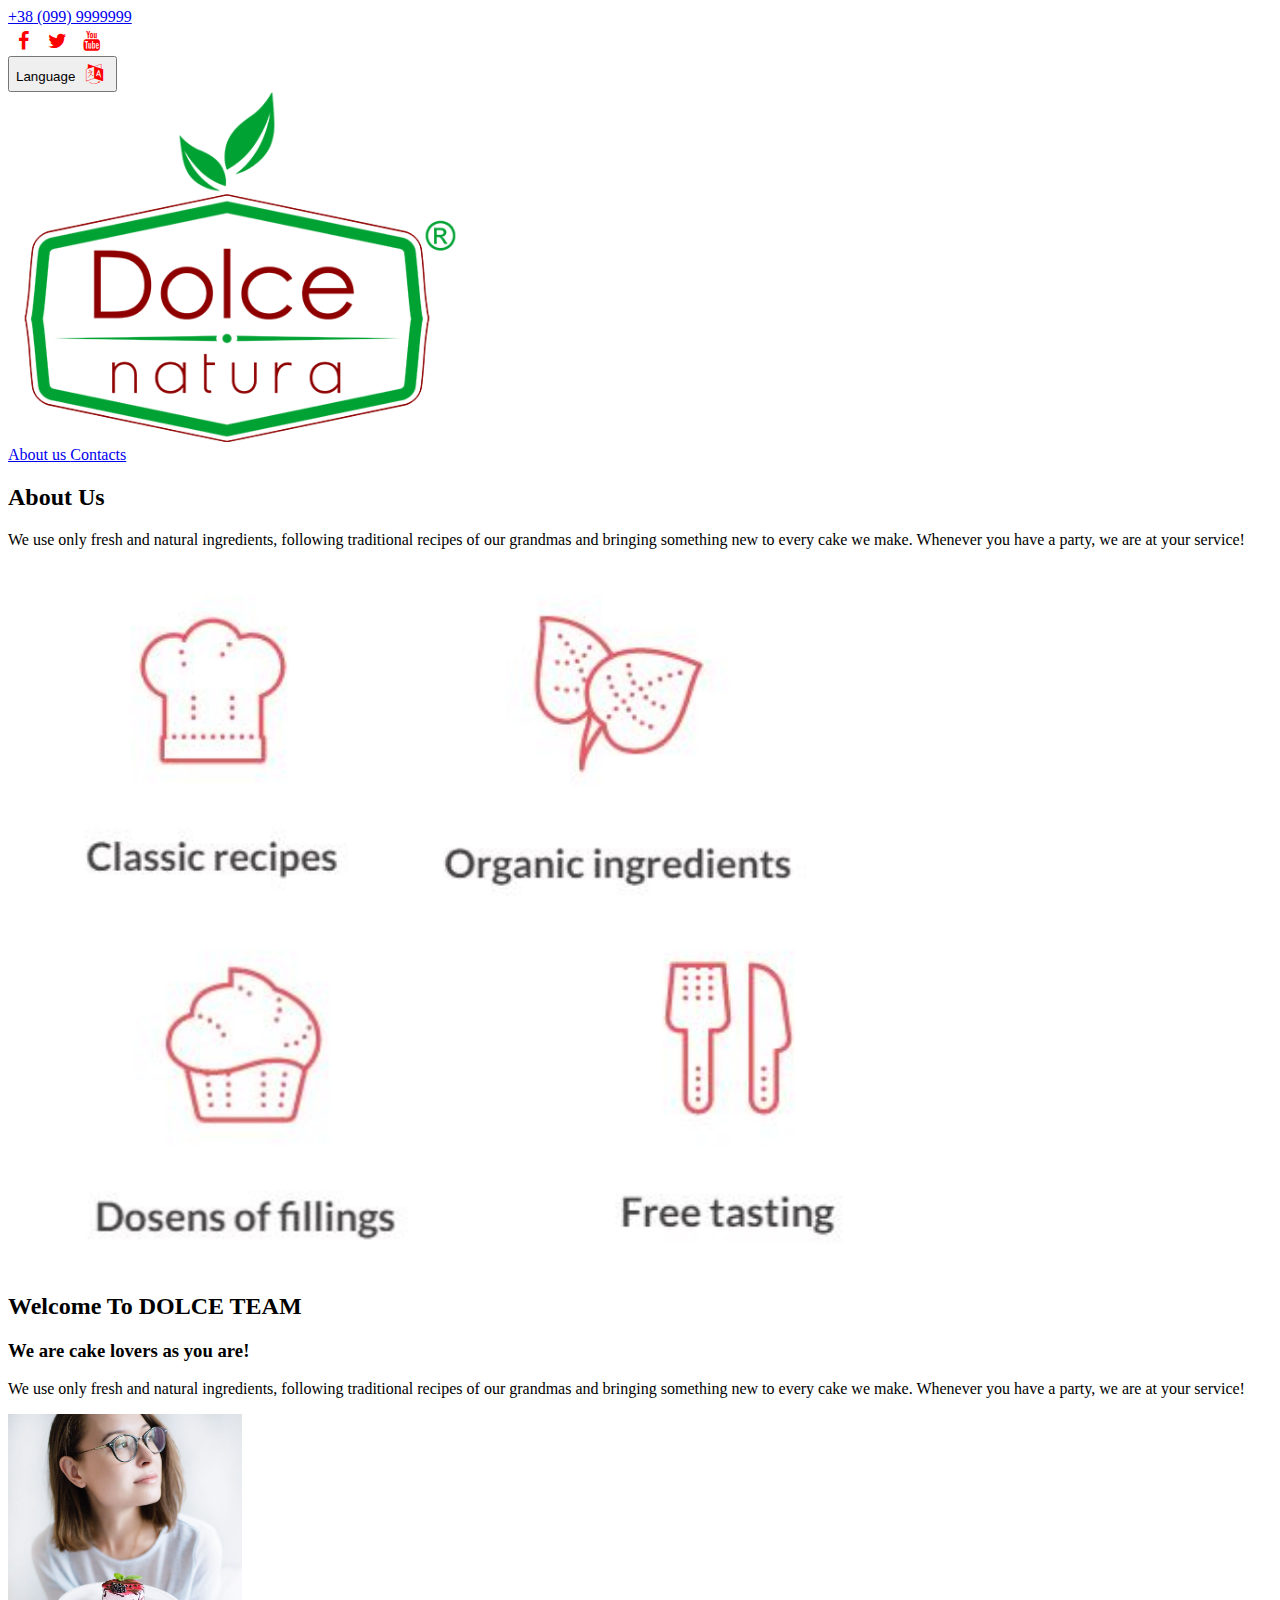
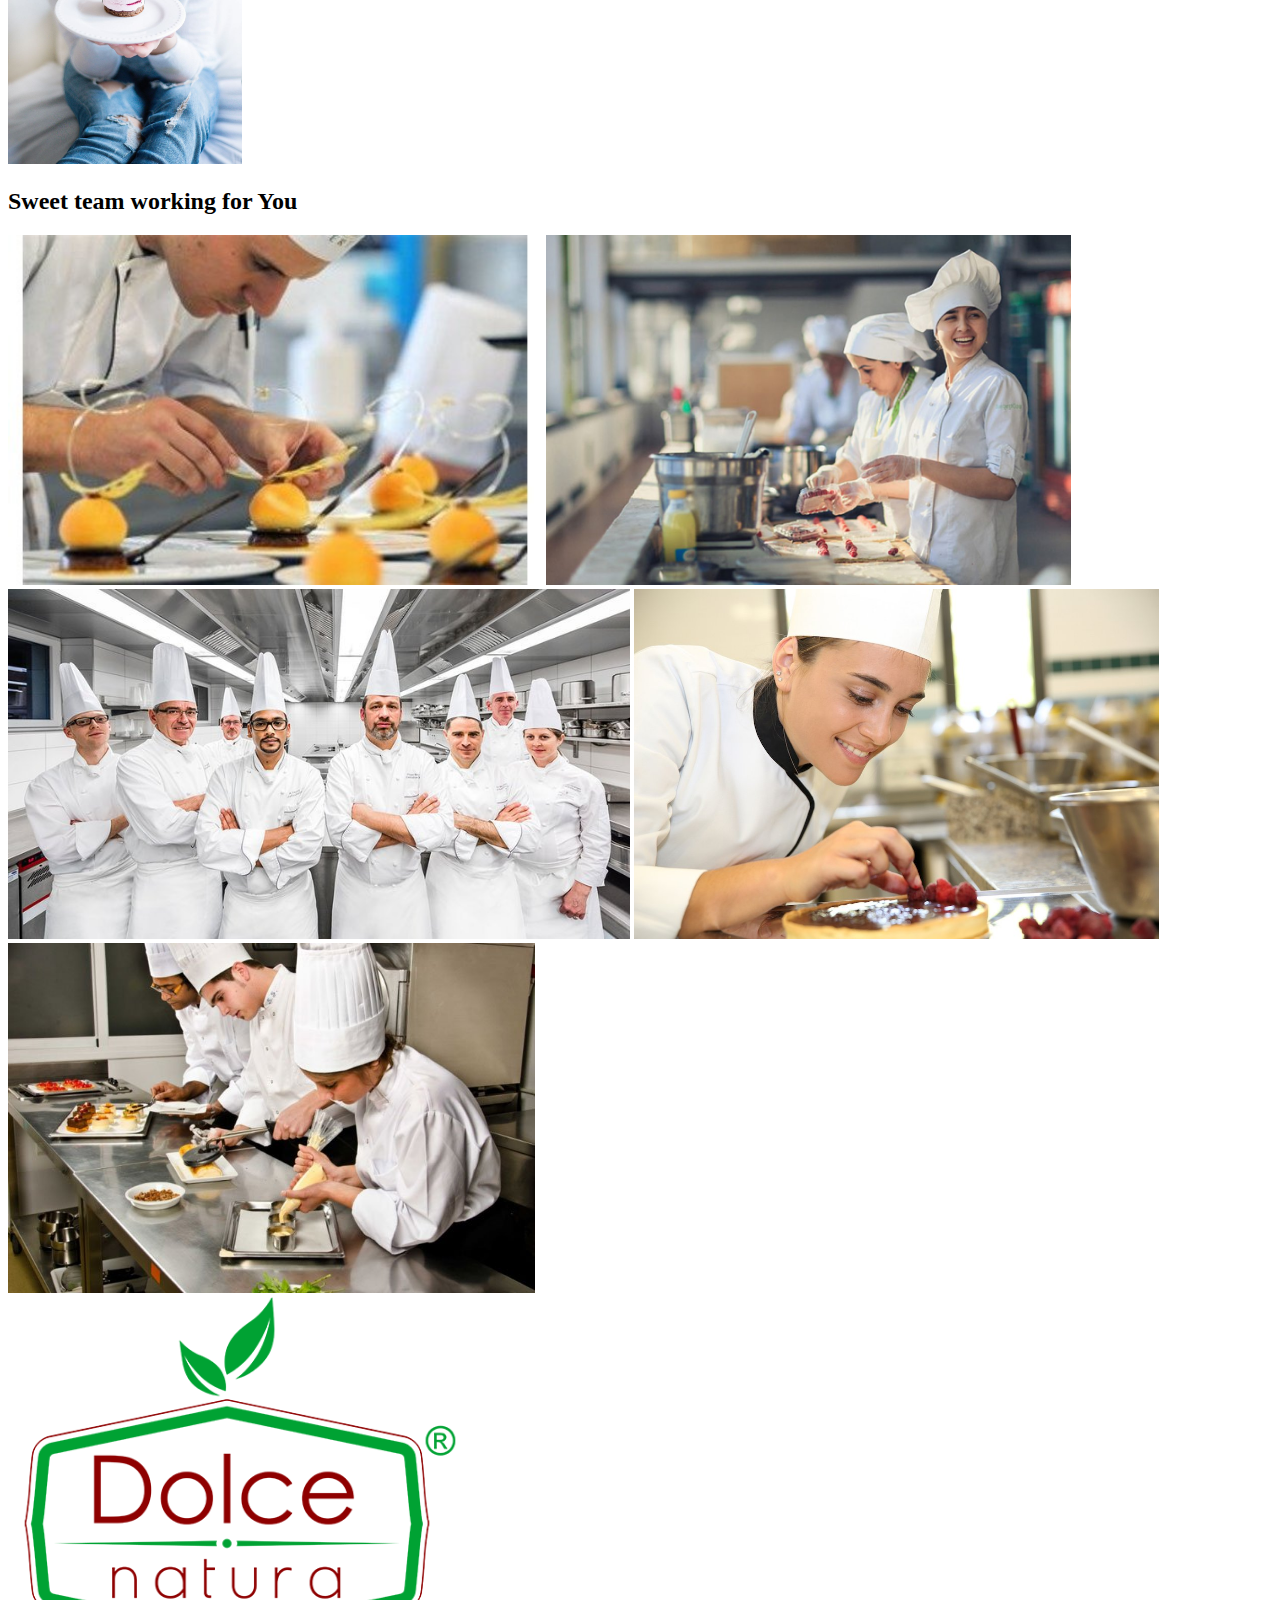
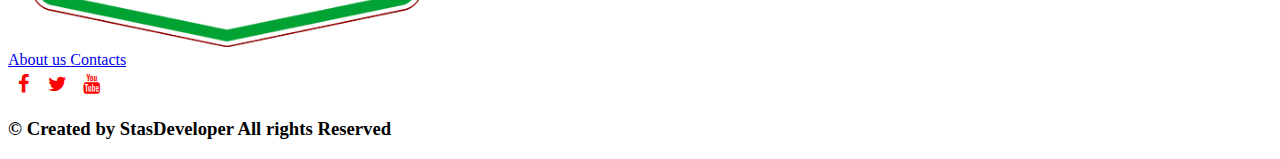
==== about_us.html @ a5d6fcdb "Adding images" ====
<!DOCTYPE html>
<html lang="en">
    <head>
        <meta charset="UTF-8">
        <meta name="viewport" content="width=device-width, initial-scale=1.0">
        <link rel="stylesheet" href="https://cdnjs.cloudflare.com/ajax/libs/font-awesome/4.7.0/css/font-awesome.min.css">
       
        <link rel="stylesheet" href="css/index.css">
        <title>Dolce Cakes</title>
    </head>
    <body>
        <header>
            <nav>
                <div class="adress">
                    <a class="adress-tel" href="tel:12345678900">+38 (099) 9999999</a>
                </div>
                <div class="social">
                    <a href="#" class="fa fa-facebook"></a>
                    <a href="#" class="fa fa-twitter"></a>
                    <a href="#" class="fa fa-youtube"></a>
                </div>
                <div class="language__item">
                    <button>Language <i class="fa fa-language"></i></button>
                </div>
                <div class="logo">
                    <a href="index.html"><img src="img/dolce_natura.png" alt="logo"/></a>
                </div>
                <div class="menu-items">
                    <a href="about_us.html">About us </a>
                    <a href="contacts.html ">Contacts </a>
                </div>
            </nav>
        </header>    
        <section class="about_us">
            <h2 id="about-us">About Us</h2>
           
            <p>We use only fresh and natural ingredients, following traditional recipes of our grandmas and bringing something new to every cake we make. Whenever you have a party, we are at your service!</p>
            <img src="img/details/classic_recipes.JPG" alt="classic">
            <img src="img/details/organic.jpg" alt="organic">
            <img src="img/details/dosens.jpg" alt="dosens">
            <img src="img/details/free_tasting.jpg" alt="testing">
        </section>
         <section class="team">
            <h2>Welcome To DOLCE TEAM</h2>
             <h3>We are cake lovers as you are!</h3>
            <p>We use only fresh and natural ingredients, following traditional recipes of our grandmas and bringing something new to every cake we make. Whenever you have a party, we are at your service!</p>
            <img src="img/team/welcom_to_team.jpg" alt="team">
            <h2>Sweet team working for You</h2>
            <img src="img/team/team_some_cooking.jpg" alt="team">
            <img src="img/team/team_girls.jpg" alt alt="team">
            <img src="img/team/team_mens.jpg" alt="team">
            <img src="img/team/team_smile.jpg" alt="team">
            <img src="img/team/team_working.jpg" alt="team">
        </section>
<footer>
<nav class="down_nav">
                <div class="logo">
                    <a href="index.html"><img src="img/dolce_natura.png" alt="logo">
                </div>
            
                <div class="menu-items">
                    <a href="about_us.html">About us </a>
                    <a href="contacts.html ">Contacts </a>
                </div>
                <div class="social">
                <a href="#" class="fa fa-facebook"></a>
                <a href="#" class="fa fa-twitter"></a>
                <a href="#" class="fa fa-youtube"></a>
                </div>
                <div class="coppy_right">
                <h3>© Created by StasDeveloper  All rights Reserved</h3>
                <div>
            </nav>
</footer>
</body>
</html>
---- css/index.css ----
.fa {
  padding: 5px;
  font-size: 20px;
  width: 20px;
  text-align: center;
  text-decoration: none;
  border-radius: 50%;
   color: red;
}
img{
     width: 200; /* Ширина области */
    height: 350px; /* Высота области */
}
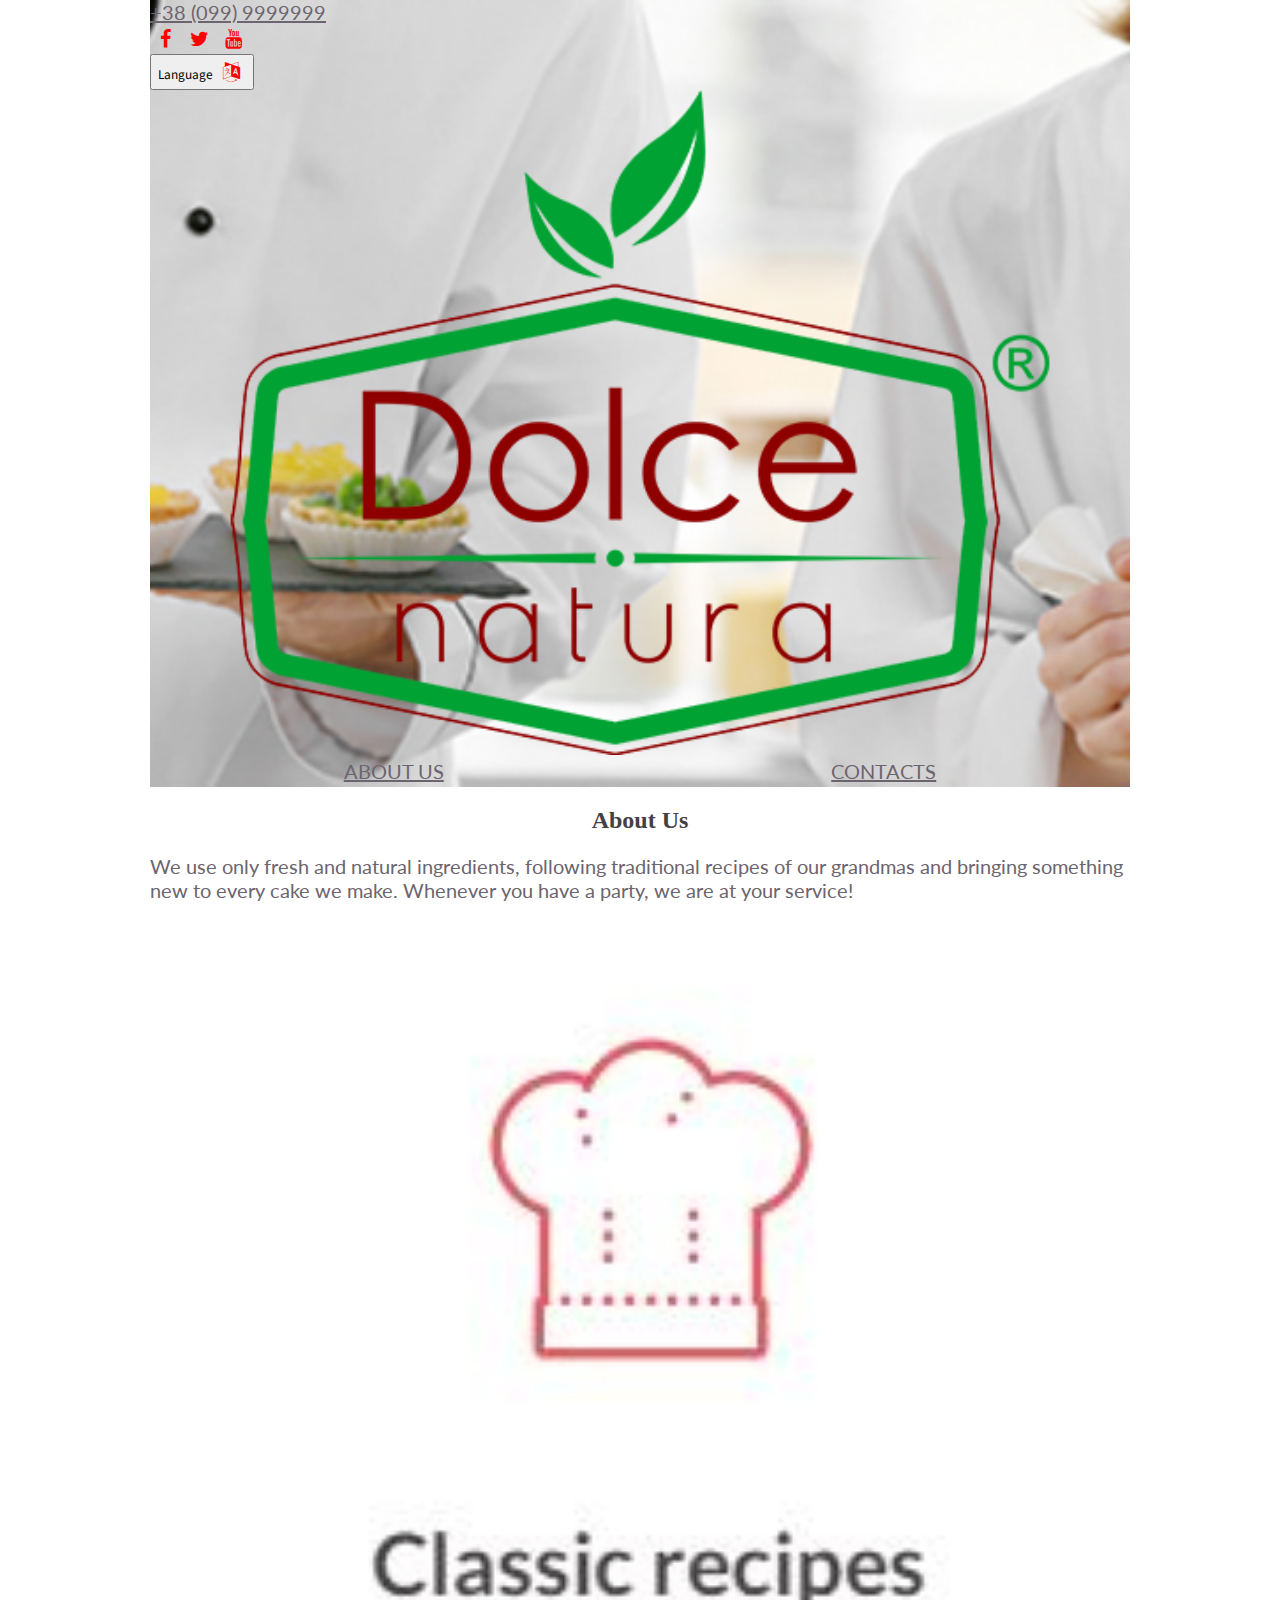
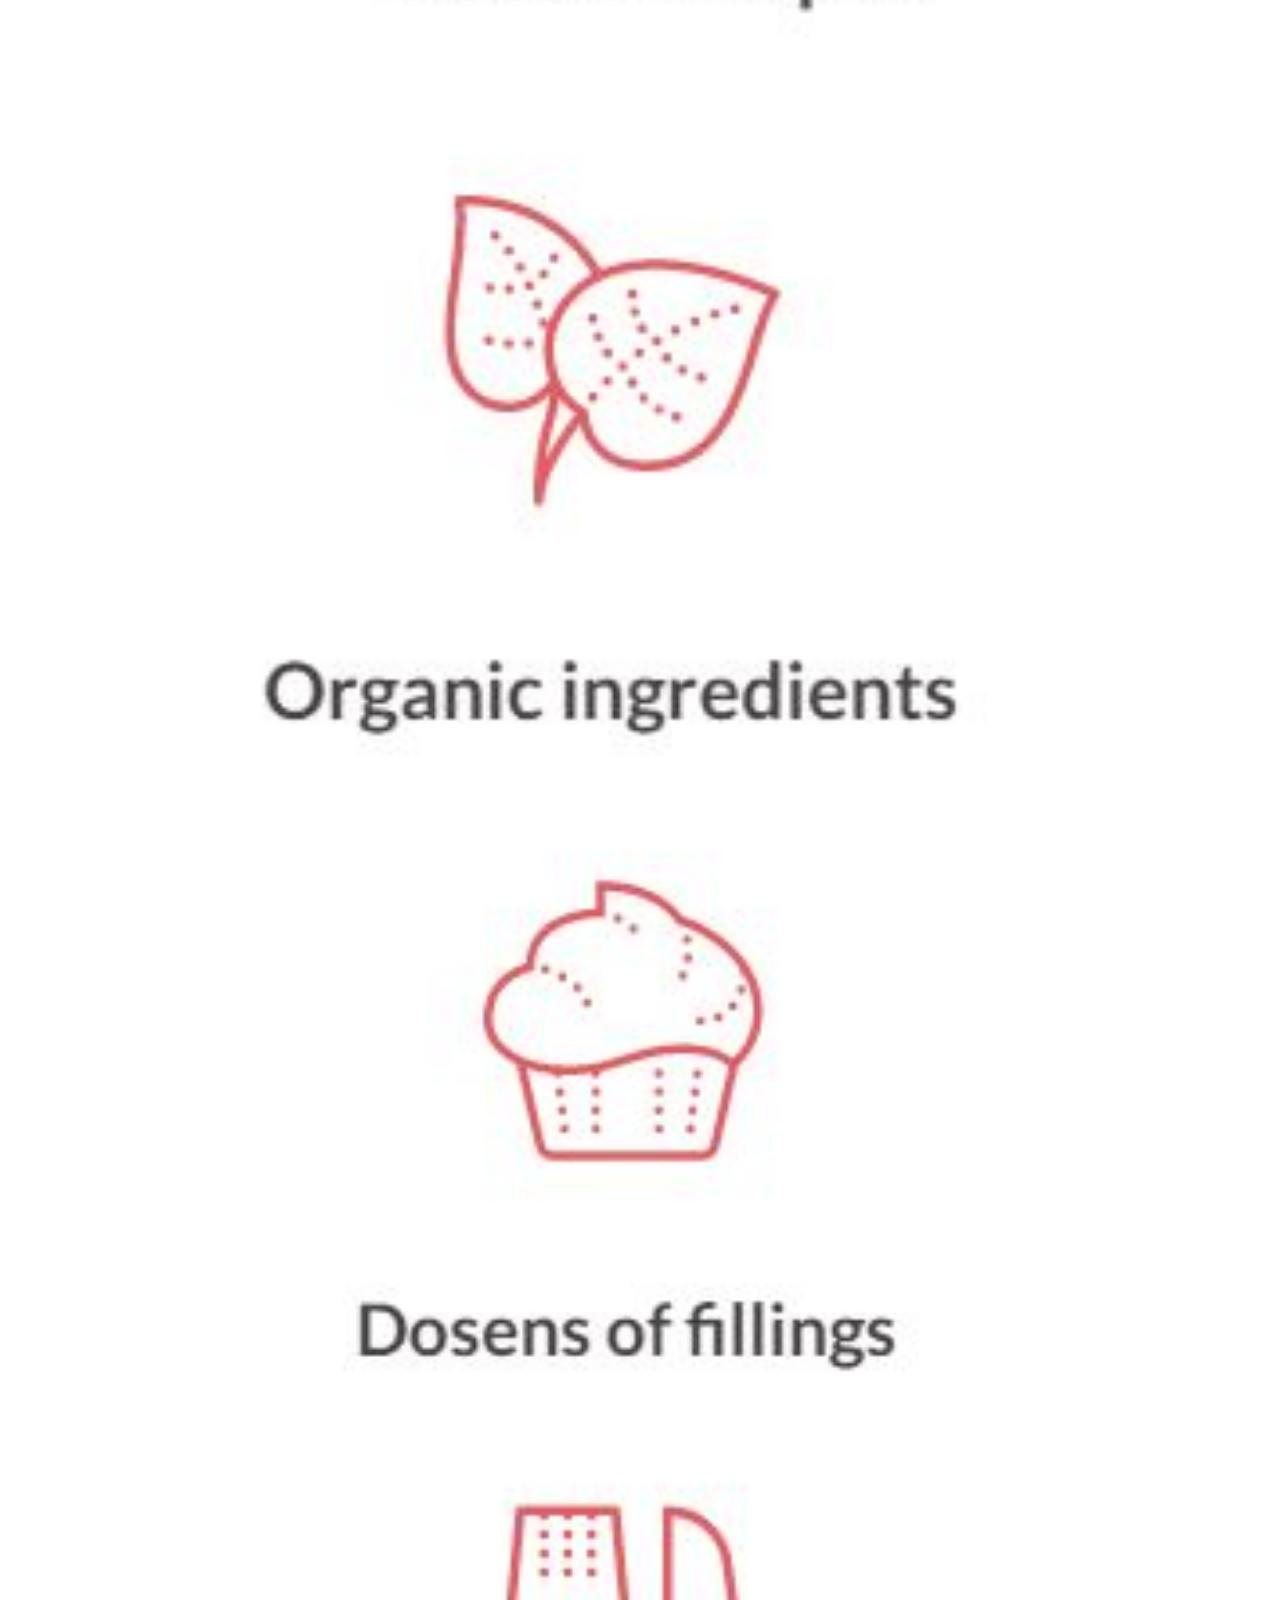
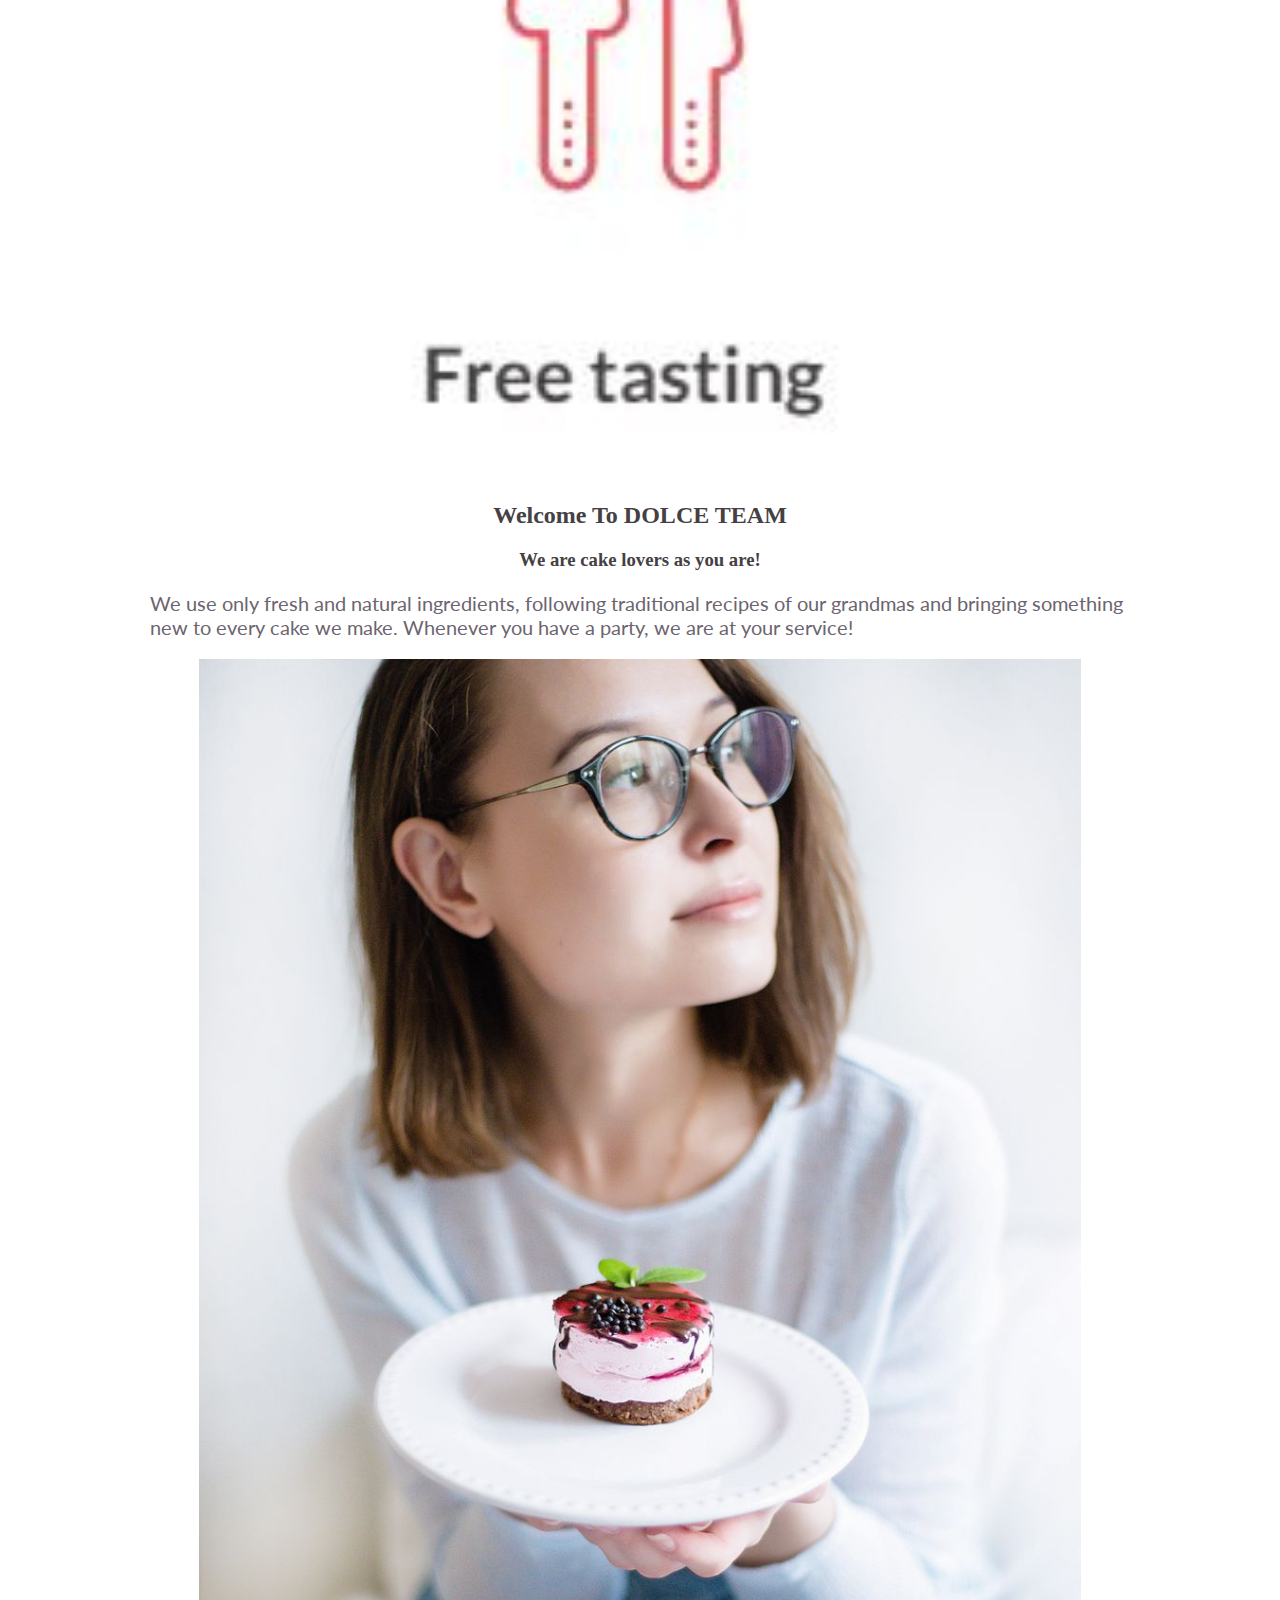
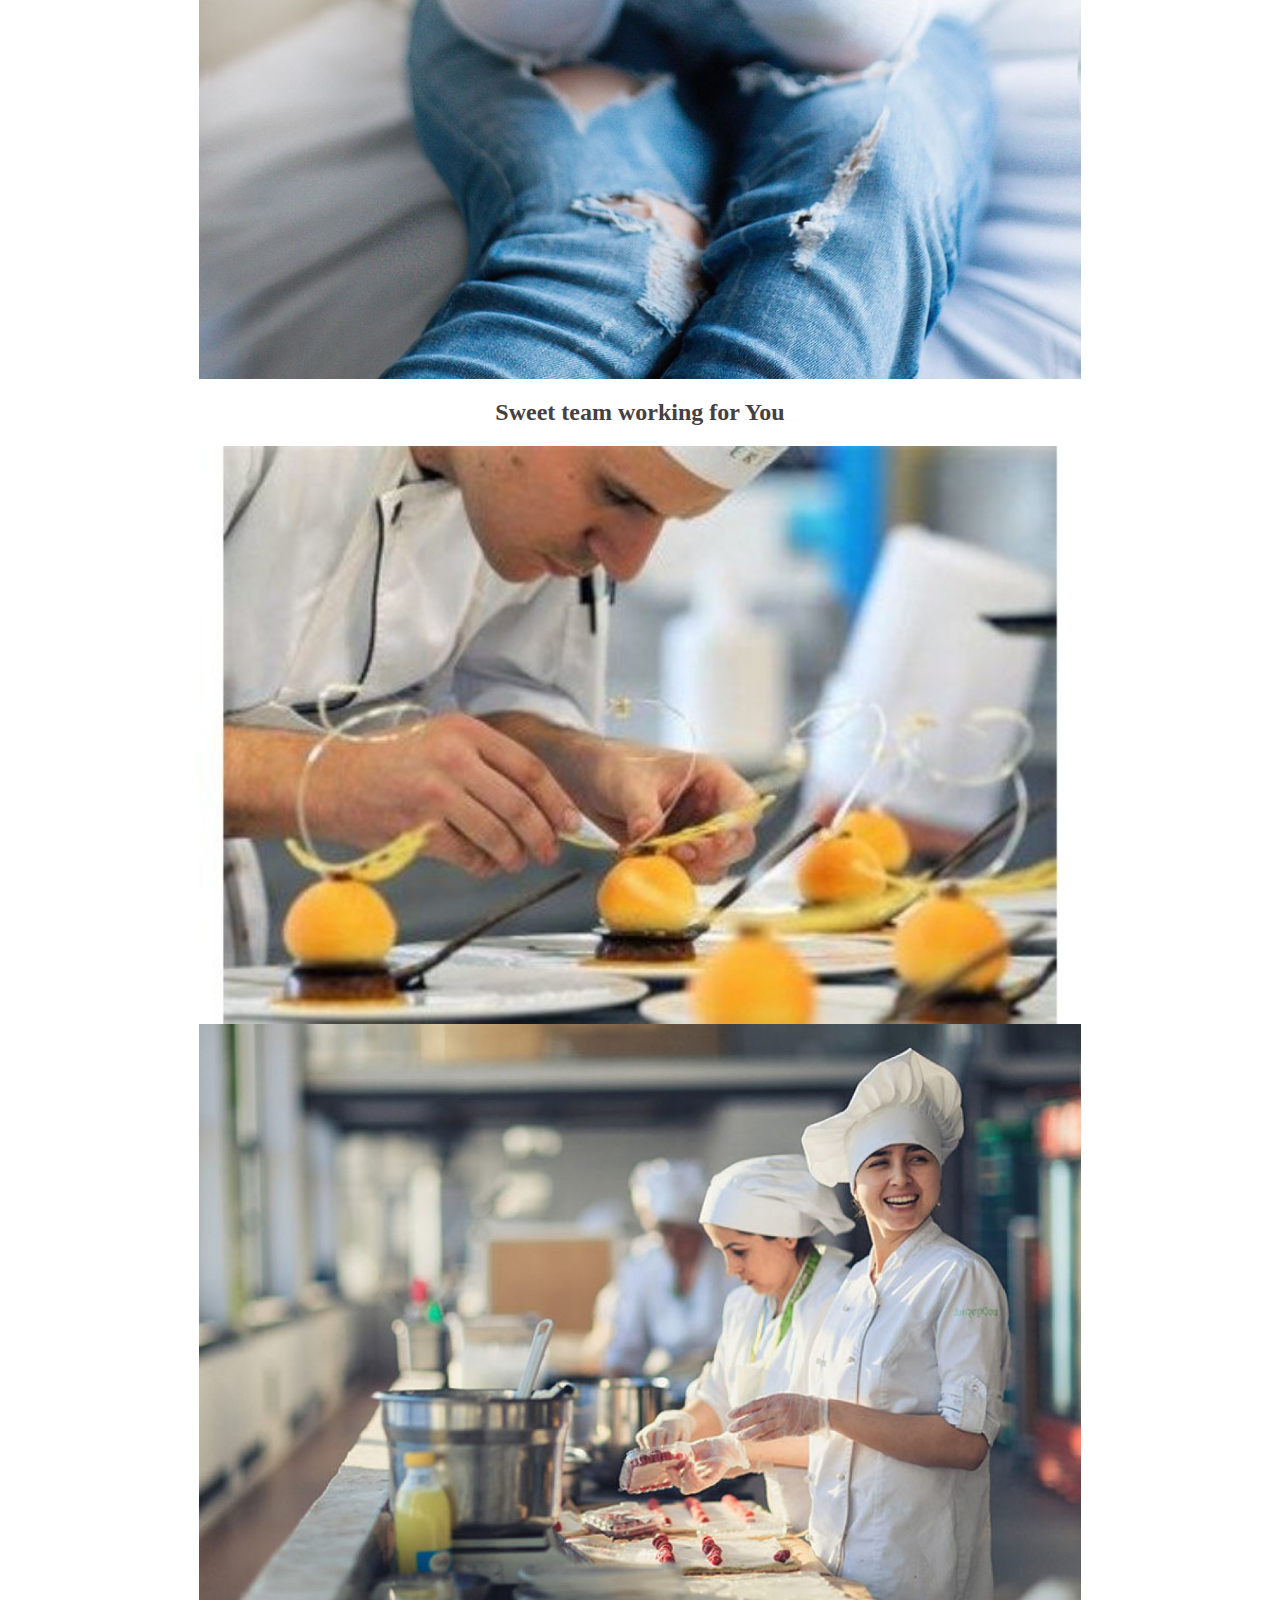
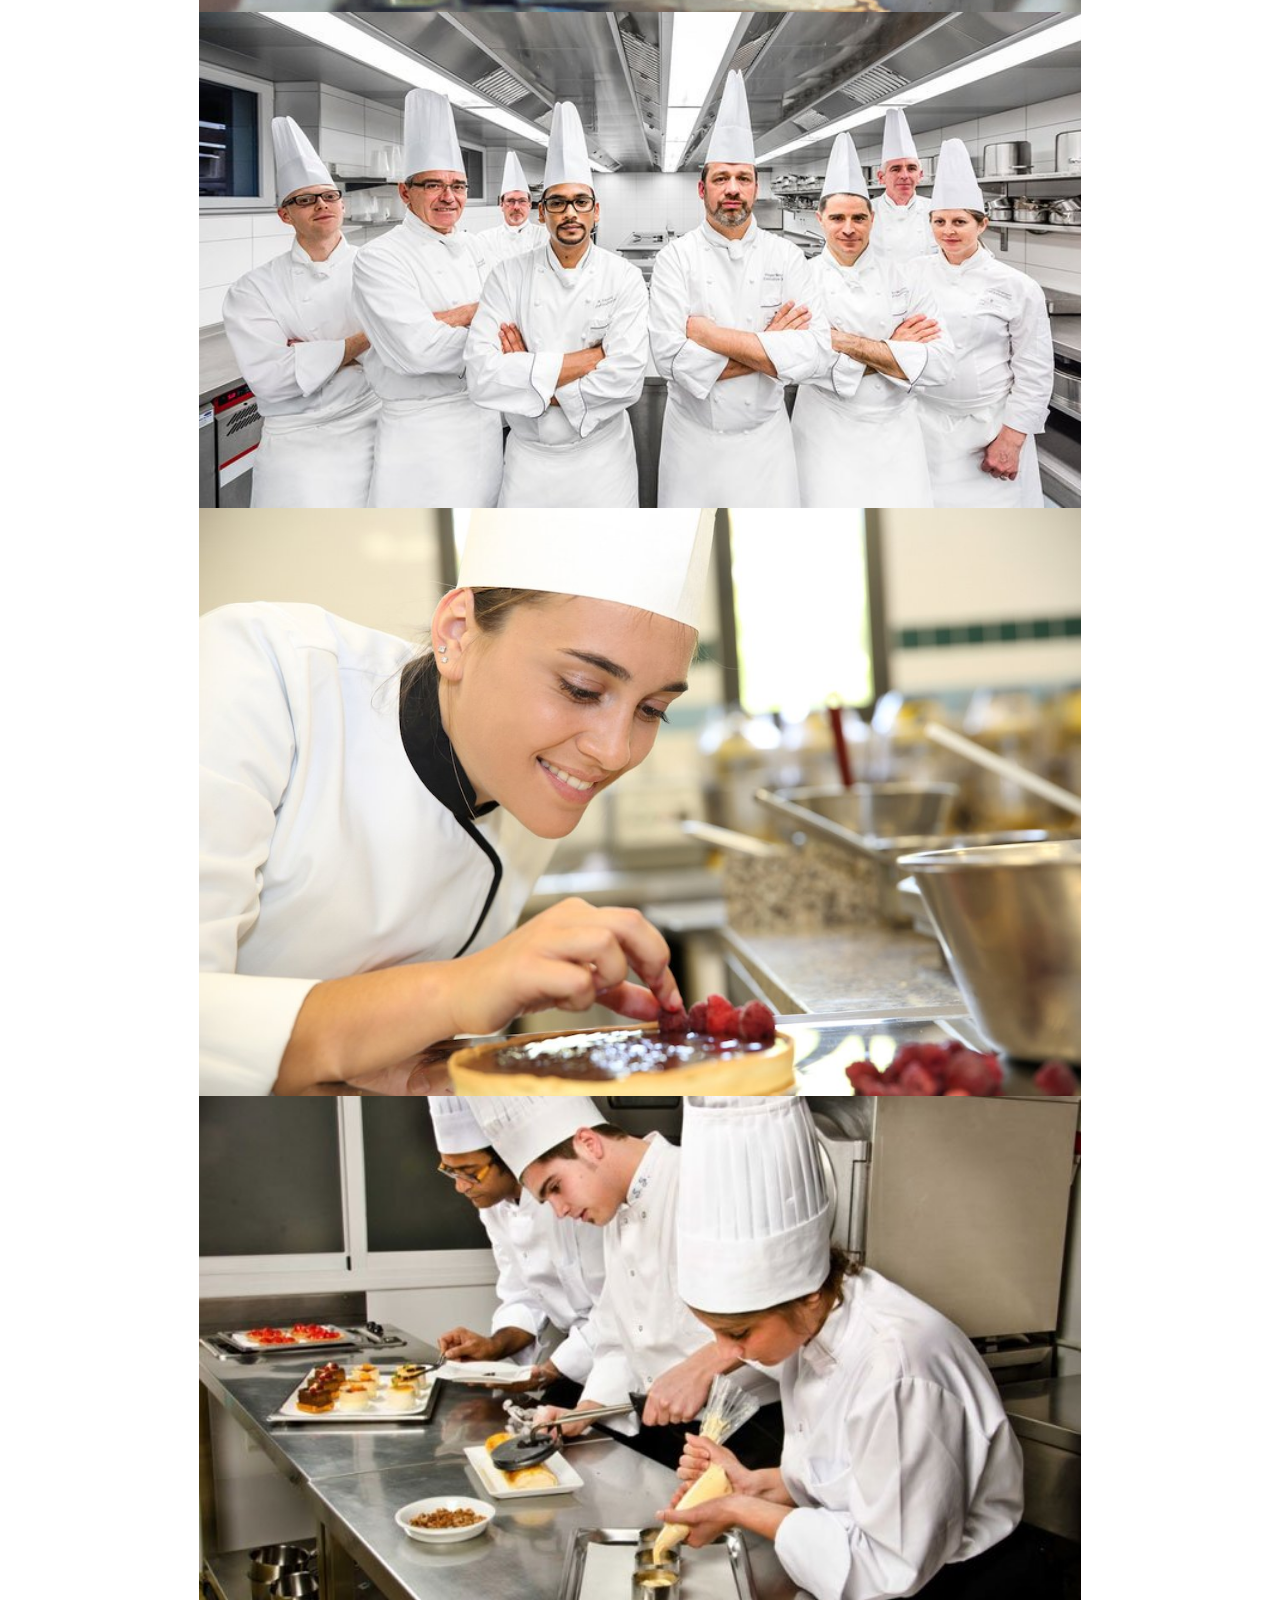
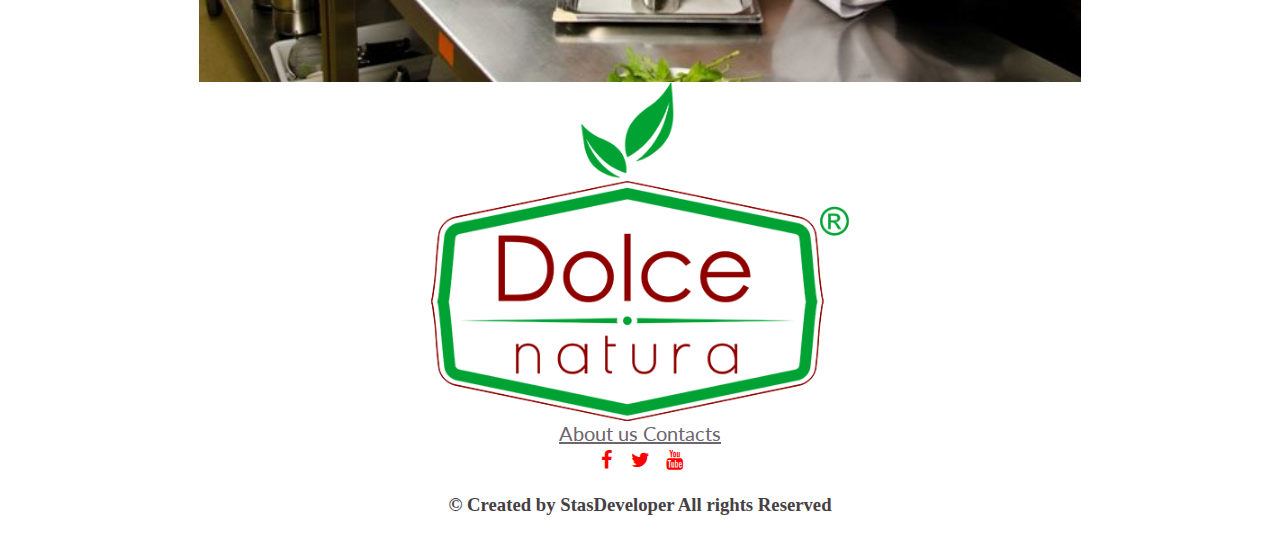
==== commit c4c29547: "edit" ====
--- a/about_us.html
+++ b/about_us.html
@@ -1,76 +1,81 @@
 <!DOCTYPE html>
 <html lang="en">
-    <head>
-        <meta charset="UTF-8">
-        <meta name="viewport" content="width=device-width, initial-scale=1.0">
-        <link rel="stylesheet" href="https://cdnjs.cloudflare.com/ajax/libs/font-awesome/4.7.0/css/font-awesome.min.css">
-       
-        <link rel="stylesheet" href="css/index.css">
-        <title>Dolce Cakes</title>
-    </head>
-    <body>
-        <header>
-            <nav>
-                <div class="adress">
-                    <a class="adress-tel" href="tel:12345678900">+38 (099) 9999999</a>
-                </div>
-                <div class="social">
-                    <a href="#" class="fa fa-facebook"></a>
-                    <a href="#" class="fa fa-twitter"></a>
-                    <a href="#" class="fa fa-youtube"></a>
-                </div>
-                <div class="language__item">
-                    <button>Language <i class="fa fa-language"></i></button>
-                </div>
-                <div class="logo">
-                    <a href="index.html"><img src="img/dolce_natura.png" alt="logo"/></a>
-                </div>
-                <div class="menu-items">
-                    <a href="about_us.html">About us </a>
-                    <a href="contacts.html ">Contacts </a>
-                </div>
-            </nav>
-        </header>    
-        <section class="about_us">
-            <h2 id="about-us">About Us</h2>
-           
-            <p>We use only fresh and natural ingredients, following traditional recipes of our grandmas and bringing something new to every cake we make. Whenever you have a party, we are at your service!</p>
-            <img src="img/details/classic_recipes.JPG" alt="classic">
-            <img src="img/details/organic.jpg" alt="organic">
-            <img src="img/details/dosens.jpg" alt="dosens">
-            <img src="img/details/free_tasting.jpg" alt="testing">
-        </section>
-         <section class="team">
-            <h2>Welcome To DOLCE TEAM</h2>
-             <h3>We are cake lovers as you are!</h3>
-            <p>We use only fresh and natural ingredients, following traditional recipes of our grandmas and bringing something new to every cake we make. Whenever you have a party, we are at your service!</p>
-            <img src="img/team/welcom_to_team.jpg" alt="team">
-            <h2>Sweet team working for You</h2>
-            <img src="img/team/team_some_cooking.jpg" alt="team">
-            <img src="img/team/team_girls.jpg" alt alt="team">
-            <img src="img/team/team_mens.jpg" alt="team">
-            <img src="img/team/team_smile.jpg" alt="team">
-            <img src="img/team/team_working.jpg" alt="team">
-        </section>
-<footer>
-<nav class="down_nav">
-                <div class="logo">
-                    <a href="index.html"><img src="img/dolce_natura.png" alt="logo">
-                </div>
-            
-                <div class="menu-items">
-                    <a href="about_us.html">About us </a>
-                    <a href="contacts.html ">Contacts </a>
-                </div>
-                <div class="social">
+
+<head>
+    <meta charset="UTF-8">
+    <meta name="viewport" content="width=device-width, initial-scale=1.0">
+    <link rel="stylesheet" href="https://cdnjs.cloudflare.com/ajax/libs/font-awesome/4.7.0/css/font-awesome.min.css">
+
+    <link rel="stylesheet" href="css/index.css">
+    <title>Dolce Cakes</title>
+</head>
+
+<body>
+    <header>
+        <nav>
+            <div class="adress">
+                <a class="adress-tel" href="tel:12345678900">+38 (099) 9999999</a>
+            </div>
+            <div class="social">
                 <a href="#" class="fa fa-facebook"></a>
                 <a href="#" class="fa fa-twitter"></a>
                 <a href="#" class="fa fa-youtube"></a>
-                </div>
-                <div class="coppy_right">
-                <h3>© Created by StasDeveloper  All rights Reserved</h3>
-                <div>
-            </nav>
-</footer>
+            </div>
+            <div class="language__item">
+                <button>Language <i class="fa fa-language"></i></button>
+            </div>
+            <div class="logo">
+                <a href="index.html"><img src="img/dolce_natura.png" alt="logo" /></a>
+            </div>
+            <div class="menu-items">
+                <a href="about_us.html">About us </a>
+                <a href="contacts.html ">Contacts </a>
+            </div>
+        </nav>
+    </header>
+    <section class="about_us">
+        <h2 id="about-us">About Us</h2>
+
+        <p>We use only fresh and natural ingredients, following traditional recipes of our grandmas and bringing
+            something new to every cake we make. Whenever you have a party, we are at your service!</p>
+        <img src="img/details/classic_recipes.JPG" alt="classic">
+        <img src="img/details/organic.jpg" alt="organic">
+        <img src="img/details/dosens.jpg" alt="dosens">
+        <img src="img/details/free_tasting.jpg" alt="testing">
+    </section>
+    <section class="team">
+        <h2>Welcome To DOLCE TEAM</h2>
+        <h3>We are cake lovers as you are!</h3>
+        <p>We use only fresh and natural ingredients, following traditional recipes of our grandmas and bringing
+            something new to every cake we make. Whenever you have a party, we are at your service!</p>
+        <img src="img/team/welcom_to_team.jpg" alt="team">
+        <h2>Sweet team working for You</h2>
+        <img src="img/team/team_some_cooking.jpg" alt="team">
+        <img src="img/team/team_girls.jpg" alt="team">
+        <img src="img/team/team_mens.jpg" alt="team">
+        <img src="img/team/team_smile.jpg" alt="team">
+        <img src="img/team/team_working.jpg" alt="team">
+    </section>
+    <footer>
+        <nav class="down_nav">
+            <div class="logo">
+                <a href="index.html"><img src="img/dolce_natura.png" alt="logo"></a>
+            </div>
+
+            <div class="menu-items">
+                <a href="about_us.html">About us </a>
+                <a href="contacts.html ">Contacts </a>
+            </div>
+            <div class="social">
+                <a href="#" class="fa fa-facebook"></a>
+                <a href="#" class="fa fa-twitter"></a>
+                <a href="#" class="fa fa-youtube"></a>
+            </div>
+            <div class="coppy_right">
+                <h3>© Created by StasDeveloper All rights Reserved</h3>
+            </div>
+        </nav>
+    </footer>
 </body>
+
 </html>--- a/css/index.css
+++ b/css/index.css
@@ -1,13 +1,344 @@
+@import url('https://fonts.googleapis.com/css2?family=Lato:ital,wght@0,400;0,700;1,400&family=Merienda+One&family=Source+Sans+Pro&display=swap');
+
+:root {
+    font-family: 'Lato', sans-serif;
+    --main-color: rgb(108, 100, 110);
+    scroll-behavior: smooth;
+}
+
+body {
+    max-width: 980px;
+    margin: auto;
+}
+
 .fa {
-  padding: 5px;
-  font-size: 20px;
-  width: 20px;
-  text-align: center;
-  text-decoration: none;
-  border-radius: 50%;
-   color: red;
-}
-img{
-     width: 200; /* Ширина области */
-    height: 350px; /* Высота области */
-}
+    padding: 5px;
+    font-size: 20px;
+    width: 20px;
+    text-align: center;
+    text-decoration: none;
+    border-radius: 50%;
+    color: red;
+}
+
+header nav .first_row {
+    display: flex;
+
+    justify-content: space-between;
+
+}
+
+header nav .menu-items a {
+    display: block;
+    color: var(--main-color);
+    border: 1px solid transparent;
+    padding: 3px;
+    text-transform: uppercase;
+}
+
+@media(min-width:760px) {
+
+    header nav .menu-items {
+        display: flex;
+        align-items: flex-start;
+        justify-content: space-around;
+        flex: 1;
+    }
+
+    .name_decorate {
+        display: flex;
+        align-items: flex-start;
+
+    }
+
+    .image_decor {
+        display: block;
+        width: 50%;
+    }
+
+    .dec {
+        margin: auto;
+        background-color: #FFFAF0;
+    }
+
+
+}
+
+@media(min-width:540px) {
+
+    .products_list .gri_inner,
+    .gri_footer {
+        display: flex;
+        flex-wrap: wrap;
+        margin: 0;
+        padding: 0;
+        border: 0;
+        font-size: 100%;
+        font: inherit;
+        vertical-align: baseline;
+
+    }
+
+
+    .candey_bar img {
+
+        object-fit: cover;
+    }
+
+
+}
+
+@media(min-width:800px) {
+
+    .cakes,
+    .cookies,
+    .cupcakes {
+        display: grid;
+        grid-template-columns: 1fr 1fr 1fr;
+        grid: 5px;
+
+    }
+}
+
+.menu-items a:hover {
+    border-color: 1px solid var(--main-color);
+}
+
+header {
+    background: url("../img/details/konditer.jpg");
+    background-size: cover;
+    background-position: center;
+}
+
+.banner {
+    display: flex-start;
+    align-items: center;
+}
+
+.promotion {
+    margin-right: 5em;
+}
+
+
+#logup {
+    max-width: 7rem;
+}
+
+h1,
+h2,
+h3,
+h4 {
+    font-family: 'Merienda One', cursive;
+    color: #454043;
+    text-align: center;
+}
+
+p,
+a {
+    color: rgb(108, 100, 110);
+    font-size: 20px;
+}
+
+button {
+    font-family: 'Source Sans Pro', sans-serif;
+}
+
+img,
+.form_to_order {
+    display: block;
+    width: 90%;
+    margin: auto;
+}
+
+.product_buttom {
+    display: flex;
+    justify-content: center;
+}
+
+.new-collections {
+    background-color: #f5f5f5;
+
+}
+
+.new-collections h2 {
+    padding-top: 110px;
+    font-size: 30px;
+    text-align: center;
+
+}
+
+
+.collection-list {
+    display: flex;
+    justify-content: center;
+    flex-wrap: wrap;
+}
+
+.collection-list .card {
+    max-width: 320px;
+}
+
+.collection-list .card img {
+    display: block;
+    width: 100%;
+    margin: auto;
+}
+
+.collection-list .card h3 {
+    text-align: center;
+    font-size: 22px;
+    margin: 25px 0;
+}
+
+@media(min-width:540px) {
+
+    .wedding_cake,
+    #order {
+        display: grid;
+        grid-template-columns: 1fr 1fr;
+        grid-gap: 5px;
+        margin: auto;
+    }
+
+    .describe_section {
+        text-align: start;
+        margin: auto;
+    }
+
+    .banner {
+        display: grid;
+        grid-template-rows: repeat (5, 1fr);
+        grid-template-columns: 1fr 1fr;
+    }
+
+    .but_baner {
+        grid-row: 5;
+
+    }
+
+    .banner-location {
+        grid-row: 4;
+
+    }
+
+    h1 {
+        grid-column: 1;
+    }
+
+
+    .special_offer {
+        grid-column: 2;
+
+    }
+}
+
+.border,
+.product-card {
+    border-color: rgb(221, 210, 210);
+    border-width: 1px;
+    border-style: solid;
+    border-radius: 1%;
+}
+
+.down_nav {
+    display: flex;
+    flex-direction: column;
+    align-items: center;
+
+}
+
+.coppy_right p {
+    color: #E22028;
+    font-size: 1rem;
+    text-align: center;
+}
+
+.hide {
+    display: none
+}
+
+.show {
+    display: block
+}
+
+.timer {
+    display: flex;
+
+}
+
+.promotion__timer {
+    display: flex;
+    justify-content: center;
+    font-size: 1.5rem;
+
+}
+
+.timer__block {
+    display: flex;
+    align-content: column;
+}
+
+.offer__slider {
+    width: 650px;
+    margin-top: 50px;
+    display: flex;
+    flex-direction: column;
+    align-items: flex-end
+}
+
+.offer__slider-counter {
+    display: flex;
+    width: 180px;
+    align-items: center;
+    font-size: 24px;
+    color: rgba(0, 0, 0, .5)
+}
+
+.offer__slider-wrapper {
+    width: 100%;
+    margin-top: 15px;
+    box-shadow: 0 4px 30px rgba(0, 0, 0, .25)
+}
+
+.offer__slider-prev,
+.offer__slider-prevCo {
+    margin-right: 10px;
+    cursor: pointer
+}
+
+.offer__slider-next,
+.offer__slider-nextCo {
+    margin-left: 10px;
+    cursor: pointer
+}
+
+.offer__slider #current,
+.offer__slider #currentCo {
+    font-size: 48px;
+    font-weight: 700;
+    color: #000
+}
+
+.offer__slide {
+    width: 100%;
+    height: 390px
+}
+
+.offer__slide img {
+    width: 100%;
+    height: 100%;
+    object-fit: cover
+}
+
+.wedding_cake {
+    background: rgb(243, 242, 229)
+}
+
+#order {
+    background-color: #f5f5f5;
+}
+
+.sweets {
+    background-color: #f5f5f5;
+
+}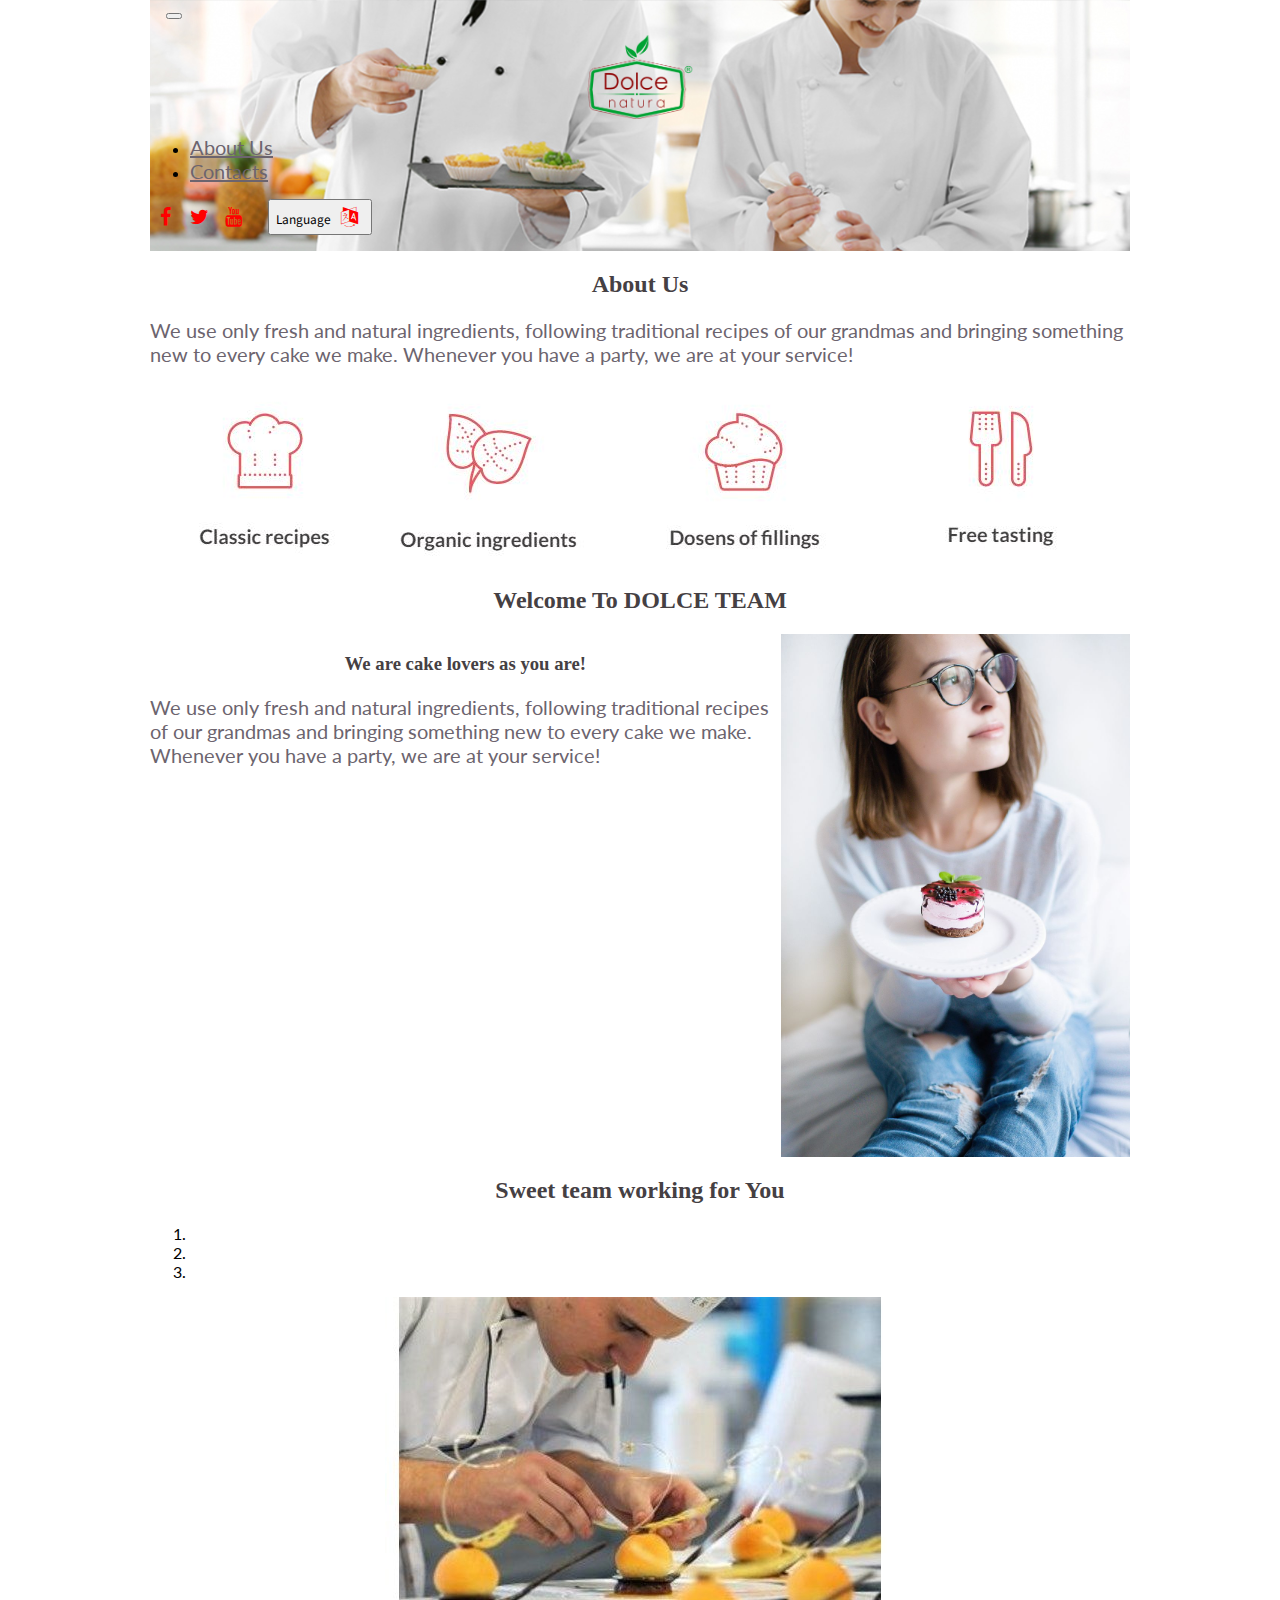
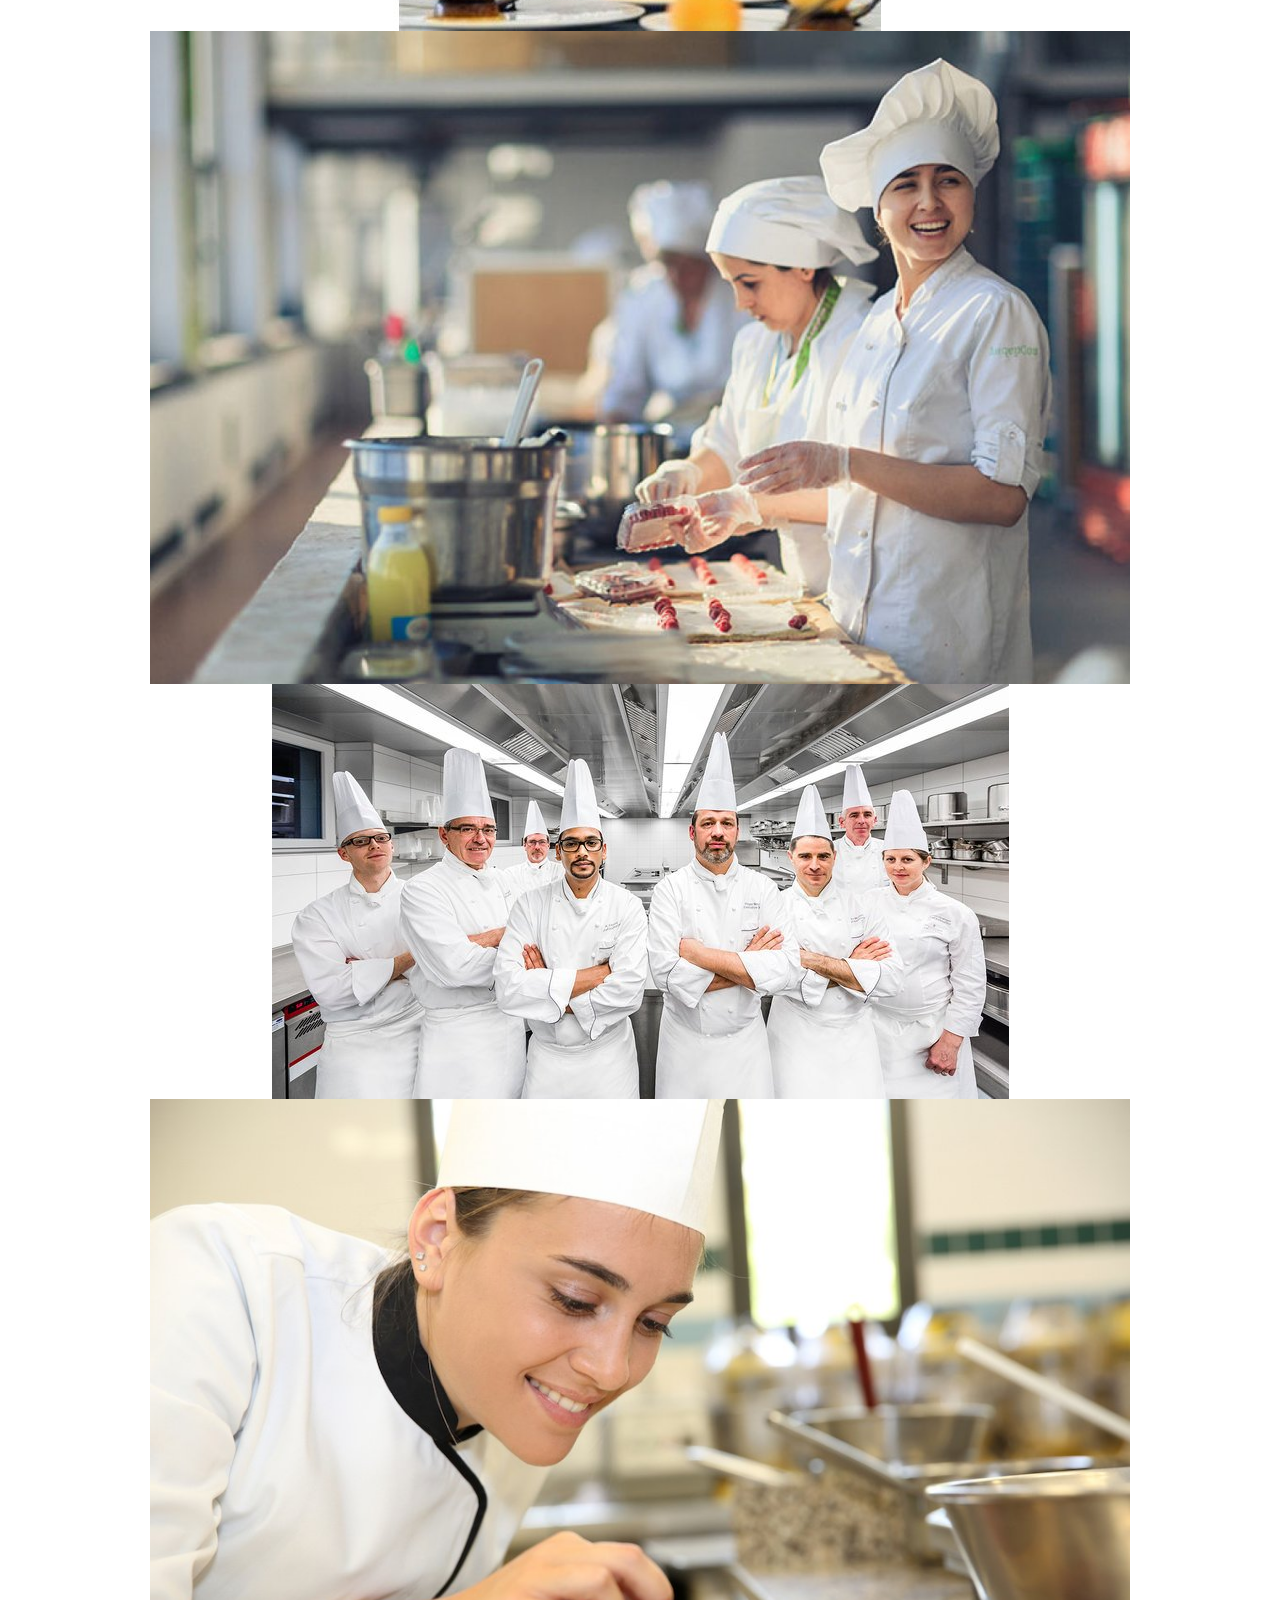
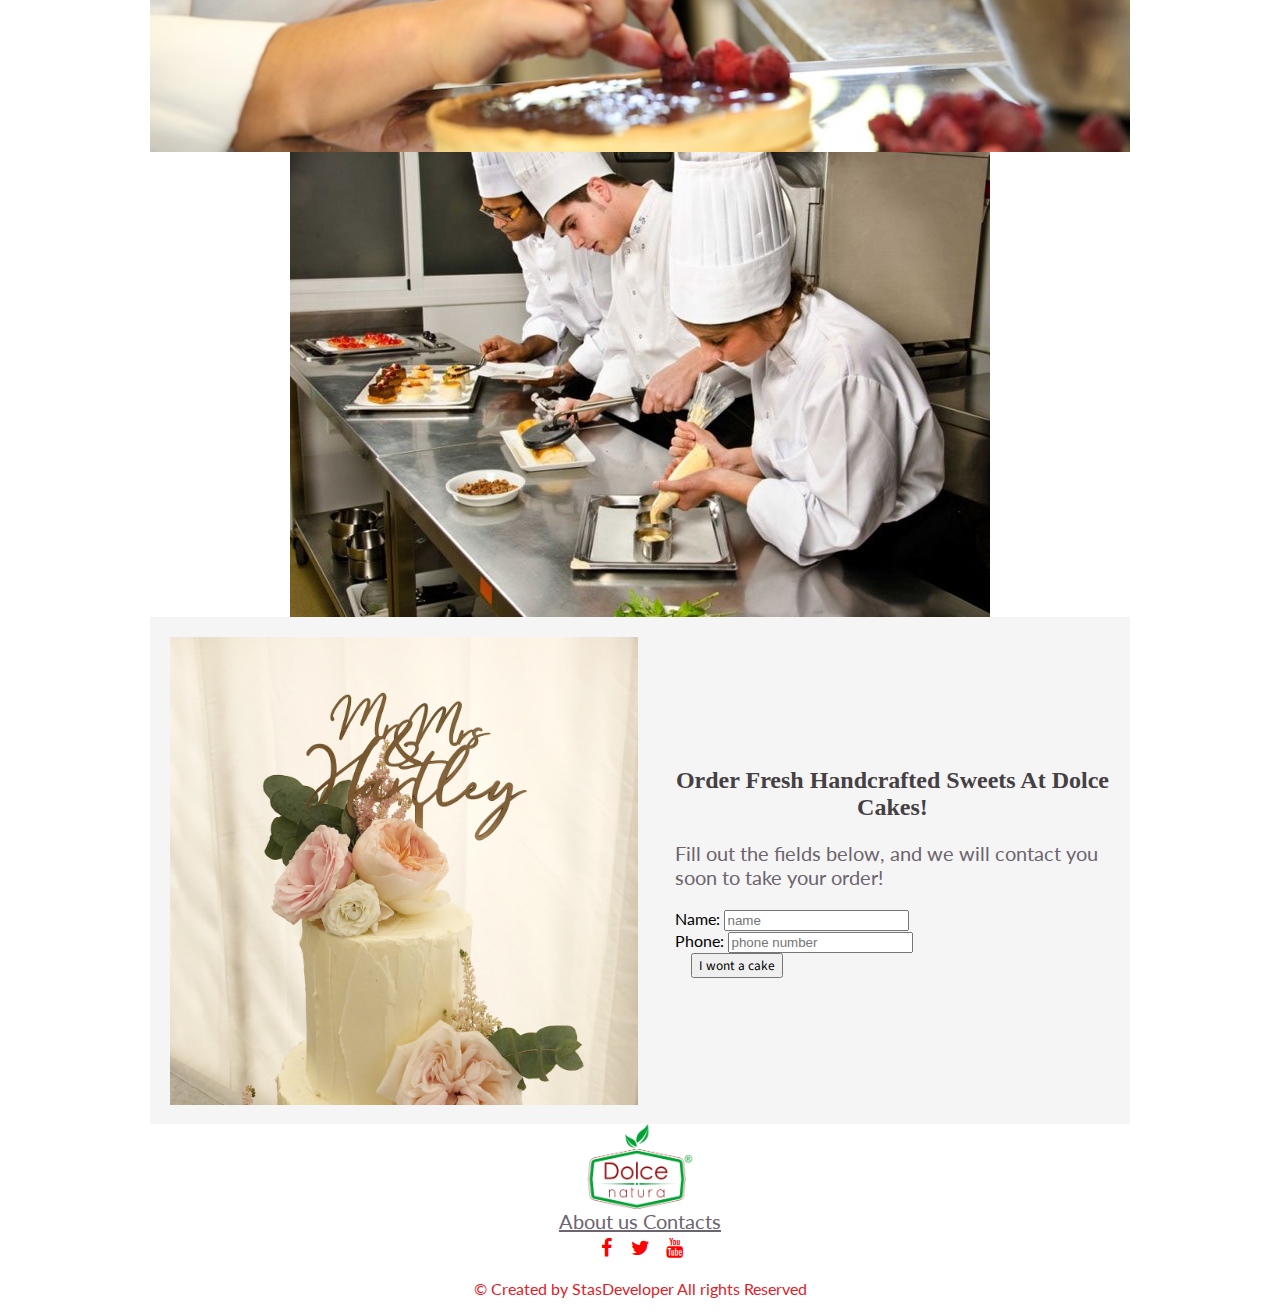
==== commit 356a73bf: "about us page" ====
--- a/about_us.html
+++ b/about_us.html
@@ -5,32 +5,37 @@
     <meta charset="UTF-8">
     <meta name="viewport" content="width=device-width, initial-scale=1.0">
     <link rel="stylesheet" href="https://cdnjs.cloudflare.com/ajax/libs/font-awesome/4.7.0/css/font-awesome.min.css">
-
+    <title>Dolce Cakes</title>
+    <link rel="stylesheet" href="https://cdn.jsdelivr.net/npm/bootstrap@4.5.3/dist/css/bootstrap.min.css"
+        integrity="sha384-TX8t27EcRE3e/ihU7zmQxVncDAy5uIKz4rEkgIXeMed4M0jlfIDPvg6uqKI2xXr2" crossorigin="anonymous">
     <link rel="stylesheet" href="css/index.css">
-    <title>Dolce Cakes</title>
 </head>
 
 <body>
-    <header>
-        <nav>
-            <div class="adress">
-                <a class="adress-tel" href="tel:12345678900">+38 (099) 9999999</a>
-            </div>
-            <div class="social">
-                <a href="#" class="fa fa-facebook"></a>
-                <a href="#" class="fa fa-twitter"></a>
-                <a href="#" class="fa fa-youtube"></a>
-            </div>
-            <div class="language__item">
-                <button>Language <i class="fa fa-language"></i></button>
-            </div>
-            <div class="logo">
-                <a href="index.html"><img src="img/dolce_natura.png" alt="logo" /></a>
-            </div>
-            <div class="menu-items">
-                <a href="about_us.html">About us </a>
-                <a href="contacts.html ">Contacts </a>
-            </div>
+    <header class="main_header">
+        <nav class="navbar navbar-expand-lg navbar-light">
+            <button class="navbar-toggler" type="button" data-toggle="collapse" data-target="#navbarTogglerDemo01"
+                aria-controls="navbarTogglerDemo01" aria-expanded="false" aria-label="Toggle navigation">
+                <span class="navbar-toggler-icon"></span>
+            </button>
+            <div class="collapse navbar-collapse" id="navbarTogglerDemo01">
+                <a class="navbar-brand" href="index.html"><img src="img/dolce_natura.png" alt="logo"
+                        class="resp logup"></a>
+                <ul class="navbar-nav mr-auto mt-2 mt-lg-0">
+                    <li class="nav-item">
+                        <a class="nav-link" href="about_us.html">About Us <span class="sr-only">(current)</span></a>
+                    </li>
+                    <li class="nav-item">
+                        <a class="nav-link" href="contacts.html">Contacts<span class="sr-only">(current)</span></a>
+                    </li>
+                </ul>
+                <div class="social">
+                    <a href="#" class="fa fa-facebook"></a>
+                    <a href="#" class="fa fa-twitter"></a>
+                    <a href="#" class="fa fa-youtube"></a>
+                    <button>Language <i class="fa fa-language"></i></button>
+                </div>
+                </div>
         </nav>
     </header>
     <section class="about_us">
@@ -38,28 +43,104 @@
 
         <p>We use only fresh and natural ingredients, following traditional recipes of our grandmas and bringing
             something new to every cake we make. Whenever you have a party, we are at your service!</p>
-        <img src="img/details/classic_recipes.JPG" alt="classic">
-        <img src="img/details/organic.jpg" alt="organic">
-        <img src="img/details/dosens.jpg" alt="dosens">
-        <img src="img/details/free_tasting.jpg" alt="testing">
+        <div class="advantages">
+            <img src="img/details/classic_recipes.JPG" alt="classic">
+            <img src="img/details/organic.jpg" alt="organic">
+            <img src="img/details/dosens.jpg" alt="dosens">
+            <img src="img/details/free_tasting.jpg" alt="testing">
+        </div>
     </section>
-    <section class="team">
+    <section class="team_istory">
         <h2>Welcome To DOLCE TEAM</h2>
-        <h3>We are cake lovers as you are!</h3>
-        <p>We use only fresh and natural ingredients, following traditional recipes of our grandmas and bringing
-            something new to every cake we make. Whenever you have a party, we are at your service!</p>
-        <img src="img/team/welcom_to_team.jpg" alt="team">
+        <div class="history">
+            <div class="team_istory_1">
+                <h3>We are cake lovers as you are!</h3>
+                <p>We use only fresh and natural ingredients, following traditional recipes of our grandmas and bringing
+                    something new to every cake we make. Whenever you have a party, we are at your service!</p>
+            </div>
+            <div class="team_iscory_img">
+                <img src="img/team/welcom_to_team.jpg" alt="team">
+            </div>
+        </div>
+    </section>
+
+    <section class="working">
         <h2>Sweet team working for You</h2>
-        <img src="img/team/team_some_cooking.jpg" alt="team">
-        <img src="img/team/team_girls.jpg" alt="team">
-        <img src="img/team/team_mens.jpg" alt="team">
-        <img src="img/team/team_smile.jpg" alt="team">
-        <img src="img/team/team_working.jpg" alt="team">
+        <div class="teams">
+            <div id="teanCarusel" class="carousel slide" data-ride="carousel">
+                <ol class="carousel-indicators">
+                    <li data-target="#teanCarusel" data-slide-to="0" class="active"></li>
+                    <li data-target="#teanCarusel" data-slide-to="1"></li>
+                    <li data-target="#teanCarusel" data-slide-to="2"></li>
+                </ol>
+                <div class="carousel-inner">
+                    <div class="carousel-item active">
+                        <img src="img/team/team_some_cooking.jpg" class="d-block w-100" alt="team">
+                        <div class="carousel-caption d-none d-md-block">
+                        </div>
+                    </div>
+                    <div class="carousel-item">
+                        <img src="img/team/team_girls.jpg" class="d-block w-100" alt="team">
+                        <div class="carousel-caption d-none d-md-block">
+                        </div>
+                    </div>
+                    <div class="carousel-item">
+                        <img src="img/team/team_mens.jpg" class="d-block w-100" alt="team">
+                        <div class="carousel-caption d-none d-md-block">
+                        </div>
+                    </div>
+                    <div class="carousel-item">
+                        <img src="img/team/team_smile.jpg" class="d-block w-100" alt="team">
+                        <div class="carousel-caption d-none d-md-block">
+                        </div>
+                    </div>
+                    <div class="carousel-item">
+                        <img src="img/team/team_working.jpg" class="d-block w-100" alt="team">
+                        <div class="carousel-caption d-none d-md-block">
+                        </div>
+                    </div>
+                    <a class="carousel-control-prev" href="#teanCarusel" role="button" data-slide="prev">
+                        <span class="carousel-control-prev-icon" aria-hidden="true"></span>
+                        <span class="sr-only">Previous</span>
+                    </a>
+                    <a class="carousel-control-next" href="#teanCarusel" role="button" data-slide="next">
+                        <span class="carousel-control-next-icon" aria-hidden="true"></span>
+                        <span class="sr-only">Next</span>
+                    </a>
+                </div>
+            </div>
+        </div>
     </section>
+
     <footer>
+        <div id="order">
+            <div class="img_foto">
+                <img src="img/weddings_cake/weddingcake_toppers.jpg" alt="wedding cake">
+            </div>
+            <div class="form_to_order">
+                <h2>Order Fresh Handcrafted Sweets At Dolce Cakes!</h2>
+                <p>Fill out the fields below, and we will contact you soon to take your order!</p>
+                <form action="ADRESS" method="POST">
+                    <div class="form-group">
+                        <label for="user-name">
+                            Name:
+                        </label>
+                        <input id="user-name" class="form-control" type="text" placeholder="name" required="">
+                    </div>
+                    <div class="form-group">
+                        <label for="user-phone">
+                            Phone:
+                        </label>
+                        <input id="user-phone" class="form-control" type="number" placeholder="phone number"
+                            required="">
+                    </div>
+                    <button class="btn btn-danger btn-block">I wont a cake</button>
+                </form>
+            </div>
+        </div>
         <nav class="down_nav">
             <div class="logo">
-                <a href="index.html"><img src="img/dolce_natura.png" alt="logo"></a>
+                <a href="index.html"><img src="img/dolce_natura.png" class="logup" alt="logo"></a>
             </div>
 
             <div class="menu-items">
@@ -72,10 +153,13 @@
                 <a href="#" class="fa fa-youtube"></a>
             </div>
             <div class="coppy_right">
-                <h3>© Created by StasDeveloper All rights Reserved</h3>
+                <p>© Created by StasDeveloper All rights Reserved</p>
             </div>
         </nav>
     </footer>
+
+    
+ 
 </body>
 
 </html>--- a/css/index.css
+++ b/css/index.css
@@ -45,10 +45,9 @@
         flex: 1;
     }
 
-    .name_decorate {
+    .name_decorate, .history{
         display: flex;
         align-items: flex-start;
-
     }
 
     .image_decor {
@@ -60,137 +59,22 @@
         margin: auto;
         background-color: #FFFAF0;
     }
-
-
-}
-
-@media(min-width:540px) {
-
-    .products_list .gri_inner,
-    .gri_footer {
-        display: flex;
-        flex-wrap: wrap;
-        margin: 0;
-        padding: 0;
-        border: 0;
-        font-size: 100%;
-        font: inherit;
-        vertical-align: baseline;
-
-    }
-
-
-    .candey_bar img {
-
-        object-fit: cover;
-    }
-
-
-}
-
-@media(min-width:800px) {
-
-    .cakes,
-    .cookies,
-    .cupcakes {
+    .products-list {
         display: grid;
         grid-template-columns: 1fr 1fr 1fr;
-        grid: 5px;
-
-    }
-}
-
-.menu-items a:hover {
-    border-color: 1px solid var(--main-color);
-}
-
-header {
-    background: url("../img/details/konditer.jpg");
-    background-size: cover;
-    background-position: center;
-}
-
-.banner {
-    display: flex-start;
-    align-items: center;
-}
-
-.promotion {
-    margin-right: 5em;
-}
-
-
-#logup {
-    max-width: 7rem;
-}
-
-h1,
-h2,
-h3,
-h4 {
-    font-family: 'Merienda One', cursive;
-    color: #454043;
-    text-align: center;
-}
-
-p,
-a {
-    color: rgb(108, 100, 110);
-    font-size: 20px;
-}
-
-button {
-    font-family: 'Source Sans Pro', sans-serif;
-}
-
-img,
-.form_to_order {
-    display: block;
-    width: 90%;
-    margin: auto;
-}
-
-.product_buttom {
-    display: flex;
-    justify-content: center;
-}
-
-.new-collections {
-    background-color: #f5f5f5;
-
-}
-
-.new-collections h2 {
-    padding-top: 110px;
-    font-size: 30px;
-    text-align: center;
-
-}
-
-
-.collection-list {
-    display: flex;
-    justify-content: center;
-    flex-wrap: wrap;
-}
-
-.collection-list .card {
-    max-width: 320px;
-}
-
-.collection-list .card img {
-    display: block;
-    width: 100%;
-    margin: auto;
-}
-
-.collection-list .card h3 {
-    text-align: center;
-    font-size: 22px;
-    margin: 25px 0;
-}
-
-@media(min-width:540px) {
+        grid-gap: 1em;
+
+    }
+}
+@media(min-width:540px) and (max-width:759px){
+    .products-list {
+        display: grid;
+        grid-template-columns: 1fr 1fr;
+        grid-gap: 1em;
+
+    }
+}
+@media(min-width:540px){
 
     .wedding_cake,
     #order {
@@ -207,7 +91,6 @@
 
     .banner {
         display: grid;
-        grid-template-rows: repeat (5, 1fr);
         grid-template-columns: 1fr 1fr;
     }
 
@@ -225,15 +108,122 @@
         grid-column: 1;
     }
 
-
-    .special_offer {
+    .candey_bar img {
+        object-fit: cover;
+    }
+       .special_offer {
         grid-column: 2;
-
-    }
-}
-
-.border,
-.product-card {
+    }
+}
+
+.menu-items a:hover {
+    border: 1px solid var(--main-color);
+}
+
+header {
+    background: url("../img/details/konditer.jpg");
+    background-size: cover;
+    background-position: center;
+}
+
+.banner {
+    display: flex-start;
+    
+    align-items: center;
+}
+
+.promotion {
+    margin-right: 5em;
+}
+
+
+.logup {
+    max-width: 7rem;
+}
+
+h1, h2, h3, h4 {
+    font-family: 'Merienda One', cursive;
+    color: #454043;
+    text-align: center;
+}
+
+p, a {
+    color: rgb(108, 100, 110);
+    font-size: 20px;
+}
+#days, #hours, #days, #minutes, #seconds {
+    color: rgb(108, 100, 110);
+    font-size: 20px;
+    text-align: center;
+}
+button {
+    font-family: 'Source Sans Pro', sans-serif;
+    margin-bottom: 1rem;
+    margin-left: 1rem;
+    
+}
+ button.dec{
+    margin-bottom:2em;
+}
+.dec{
+    padding-top:1.5em;
+   
+}
+.decorate{
+    margin: 1em;
+}
+img,
+.form_to_order {
+    display: block;
+    max-width: 100%;
+    margin: auto;
+}
+
+.product_buttom {
+    display: flex;
+    justify-content: center;
+}
+
+.new-collections {
+    background-color: #f5f5f5;
+
+}
+.sweets{
+    background-color: #f5f5f5;
+}
+
+.new-collections h2 {
+    padding-top: 110px;
+    font-size: 30px;
+    text-align: center;
+
+}
+
+
+.collection-list {
+    display: flex;
+    justify-content: center;
+    flex-wrap: wrap;
+    padding-bottom:2em;
+}
+
+.collection-list .card {
+    max-width: 320px;
+}
+
+.collection-list .card img {
+    display: block;
+    width: 100%;
+    margin: auto;
+}
+
+.collection-list .card h3 {
+    text-align: center;
+    font-size: 22px;
+    margin: 25px 0;
+}
+
+.border, .product-card {
     border-color: rgb(221, 210, 210);
     border-width: 1px;
     border-style: solid;
@@ -244,7 +234,6 @@
     display: flex;
     flex-direction: column;
     align-items: center;
-
 }
 
 .coppy_right p {
@@ -263,20 +252,19 @@
 
 .timer {
     display: flex;
-
-}
-
-.promotion__timer {
-    display: flex;
-    justify-content: center;
-    font-size: 1.5rem;
-
+ justify-content: space-evenly;
 }
 
 .timer__block {
-    display: flex;
-    align-content: column;
-}
+    display: grid;
+    grid-template-columns: 1fr;
+    grid-gap:10%;
+    align-content:center;
+    border: 0.5px solid #5c5a57;
+    border-radius: 5%;
+    font-family: 'Lato';
+    font-size: 1em;
+    }
 
 .offer__slider {
     width: 650px;
@@ -286,7 +274,9 @@
     align-items: flex-end
 }
 
-.offer__slider-counter {
+.offer__slider-counter, 
+.offer__slider-counterCo,
+.offer__slider-counterCu  {
     display: flex;
     width: 180px;
     align-items: center;
@@ -301,24 +291,26 @@
 }
 
 .offer__slider-prev,
-.offer__slider-prevCo {
+.offer__slider-prevCo,
+.offer__slider-prevCu {
     margin-right: 10px;
     cursor: pointer
 }
 
 .offer__slider-next,
-.offer__slider-nextCo {
+.offer__slider-nextCo,
+.offer__slider-nextCu{
     margin-left: 10px;
     cursor: pointer
 }
 
 .offer__slider #current,
-.offer__slider #currentCo {
+.offer__slider #currentCo,
+.offer__slider #currentCu{
     font-size: 48px;
     font-weight: 700;
     color: #000
 }
-
 .offer__slide {
     width: 100%;
     height: 390px
@@ -331,14 +323,26 @@
 }
 
 .wedding_cake {
+    padding: 1.3em;
     background: rgb(243, 242, 229)
 }
+.describe_section{
+    padding-left:2em;
+}
+.form_to_order{
+    padding-left:2em;
+}
 
 #order {
+    padding: 2%;
     background-color: #f5f5f5;
 }
 
 .sweets {
+    padding: 1em;
     background-color: #f5f5f5;
-
+}
+.advantages{
+    display: flex;
+    align-items:d
 }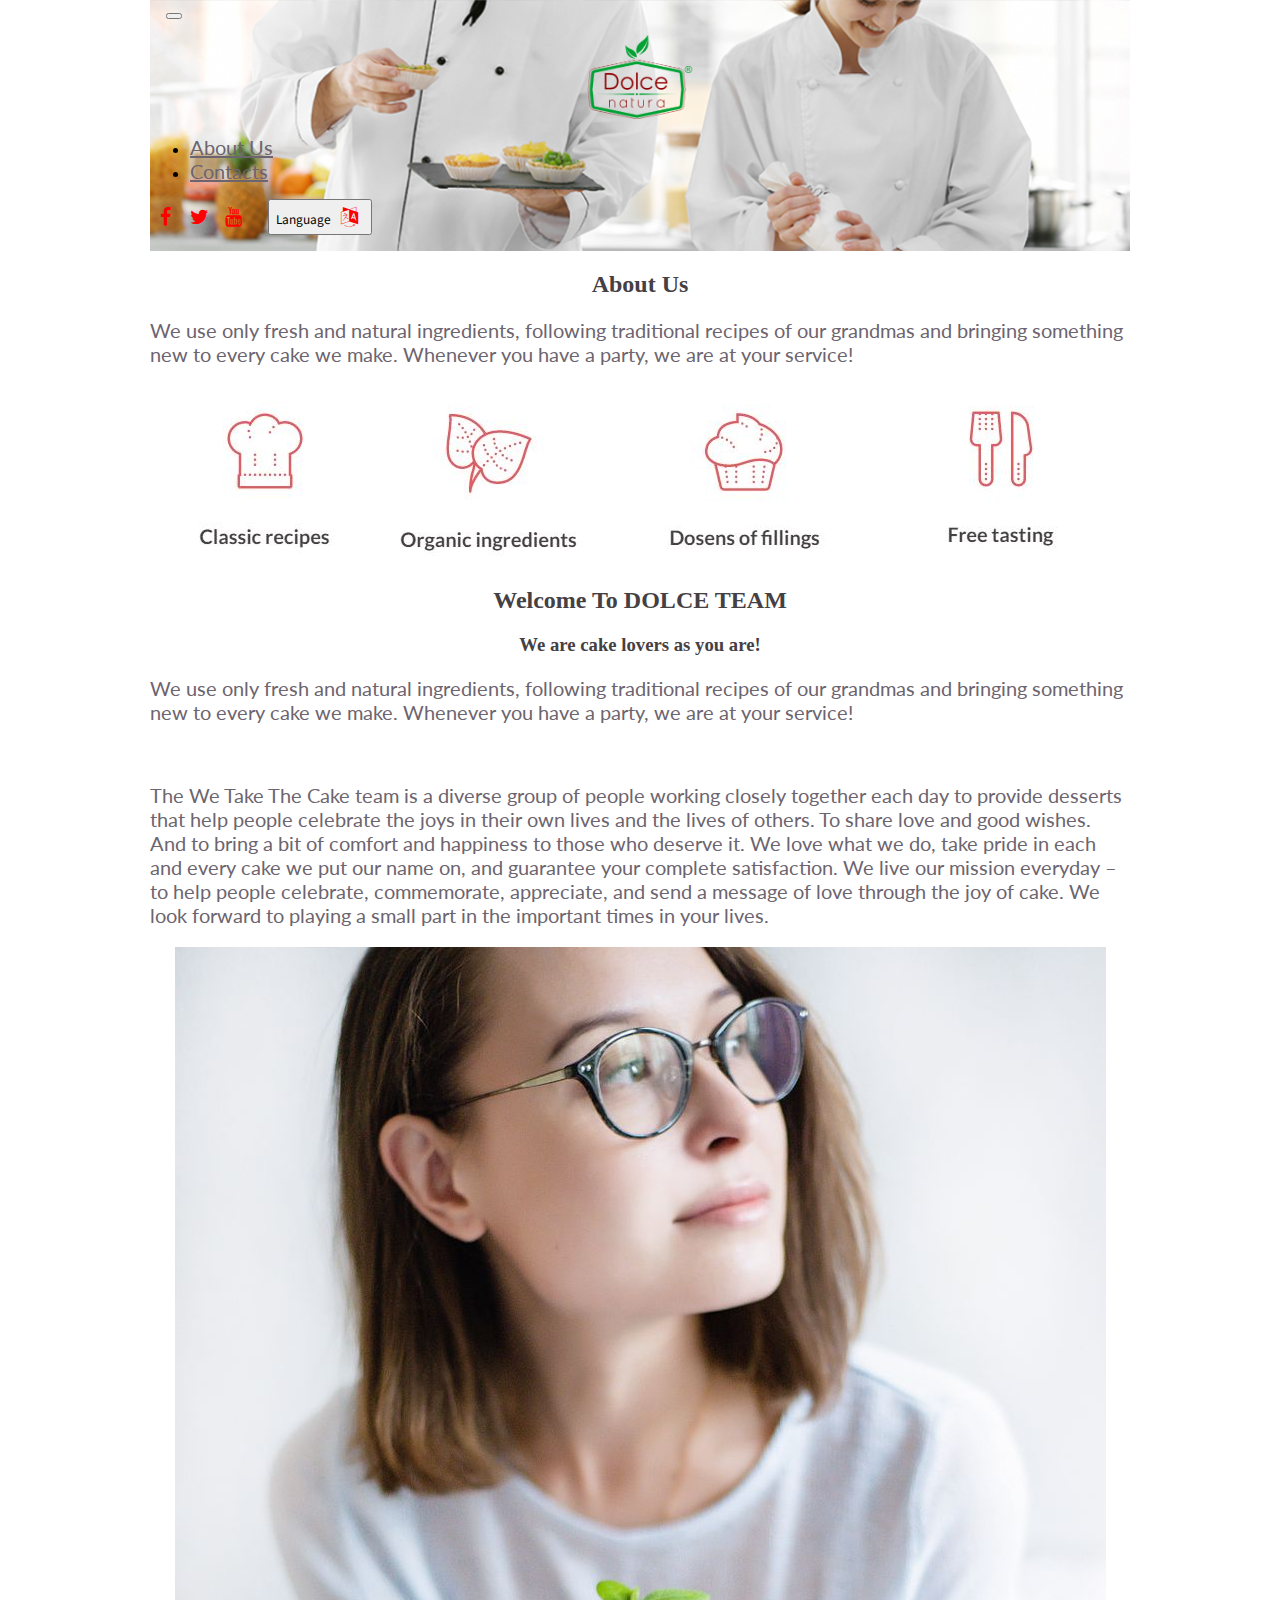
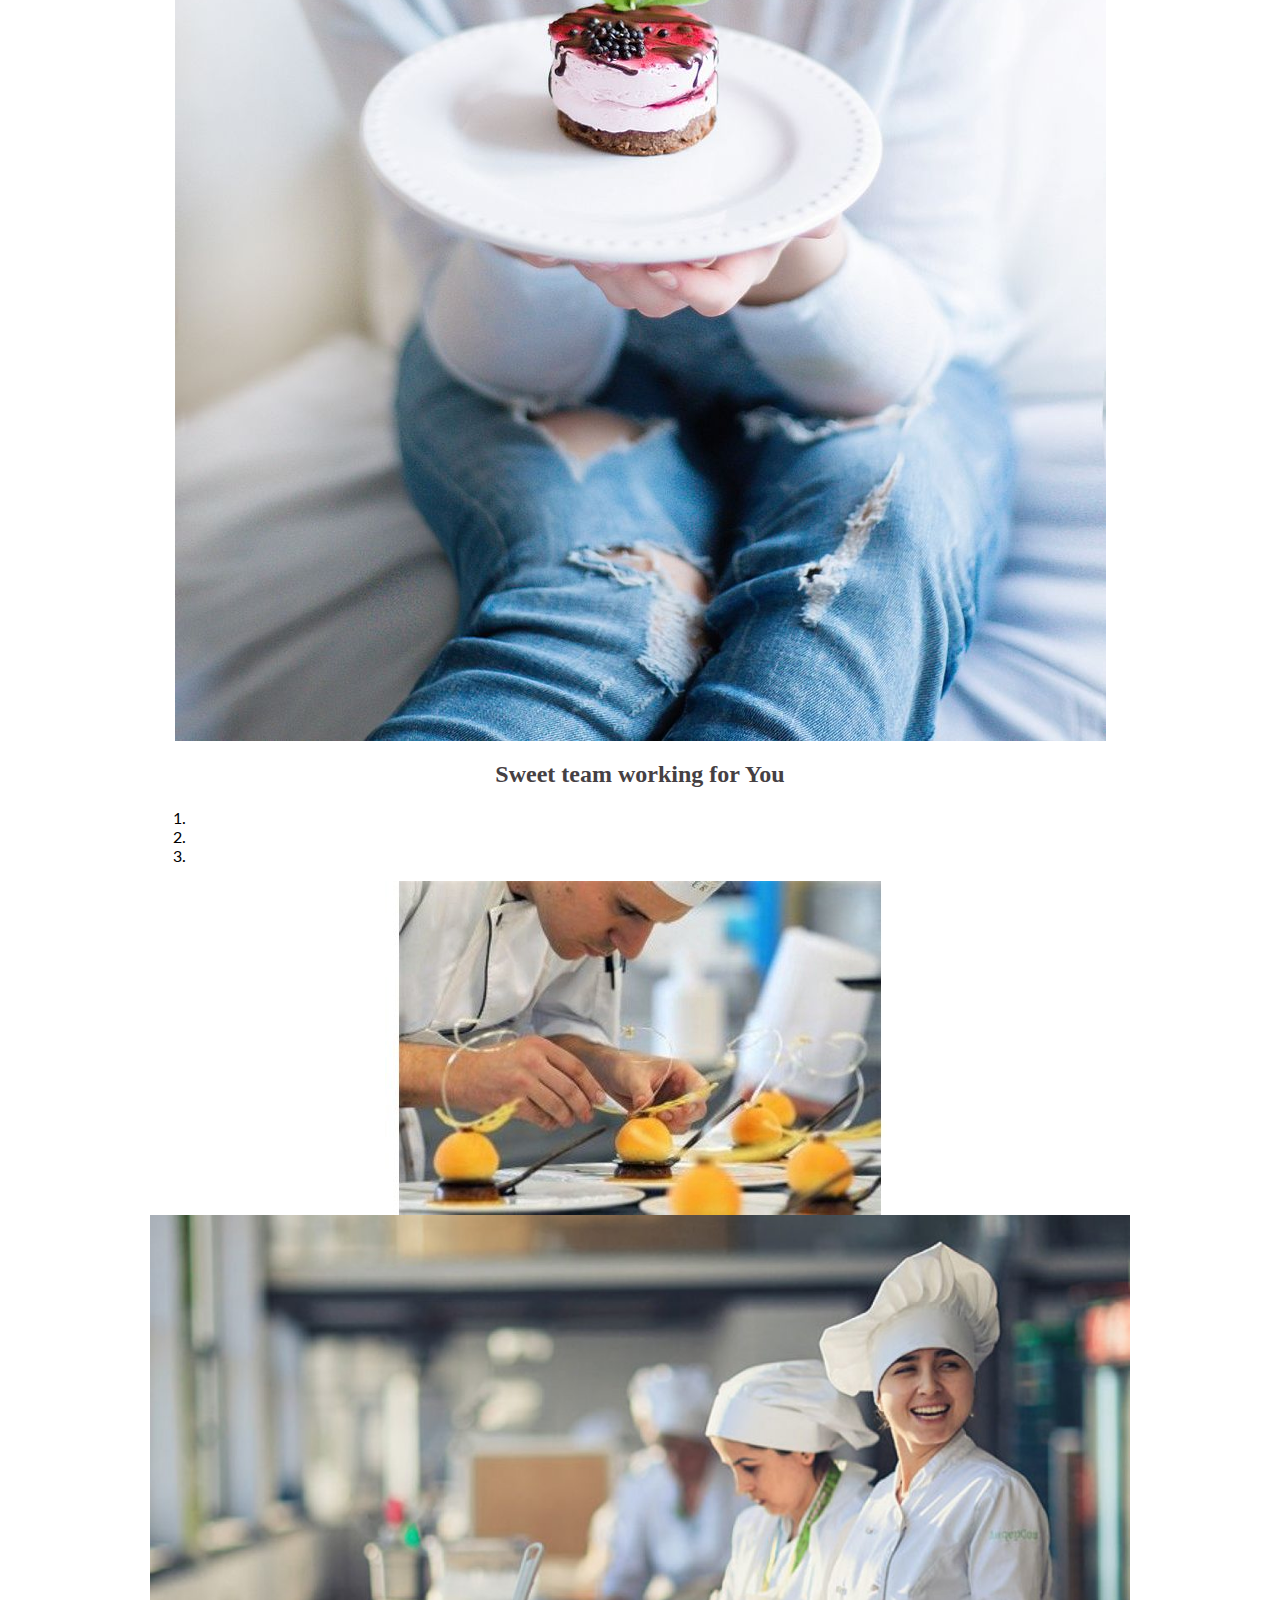
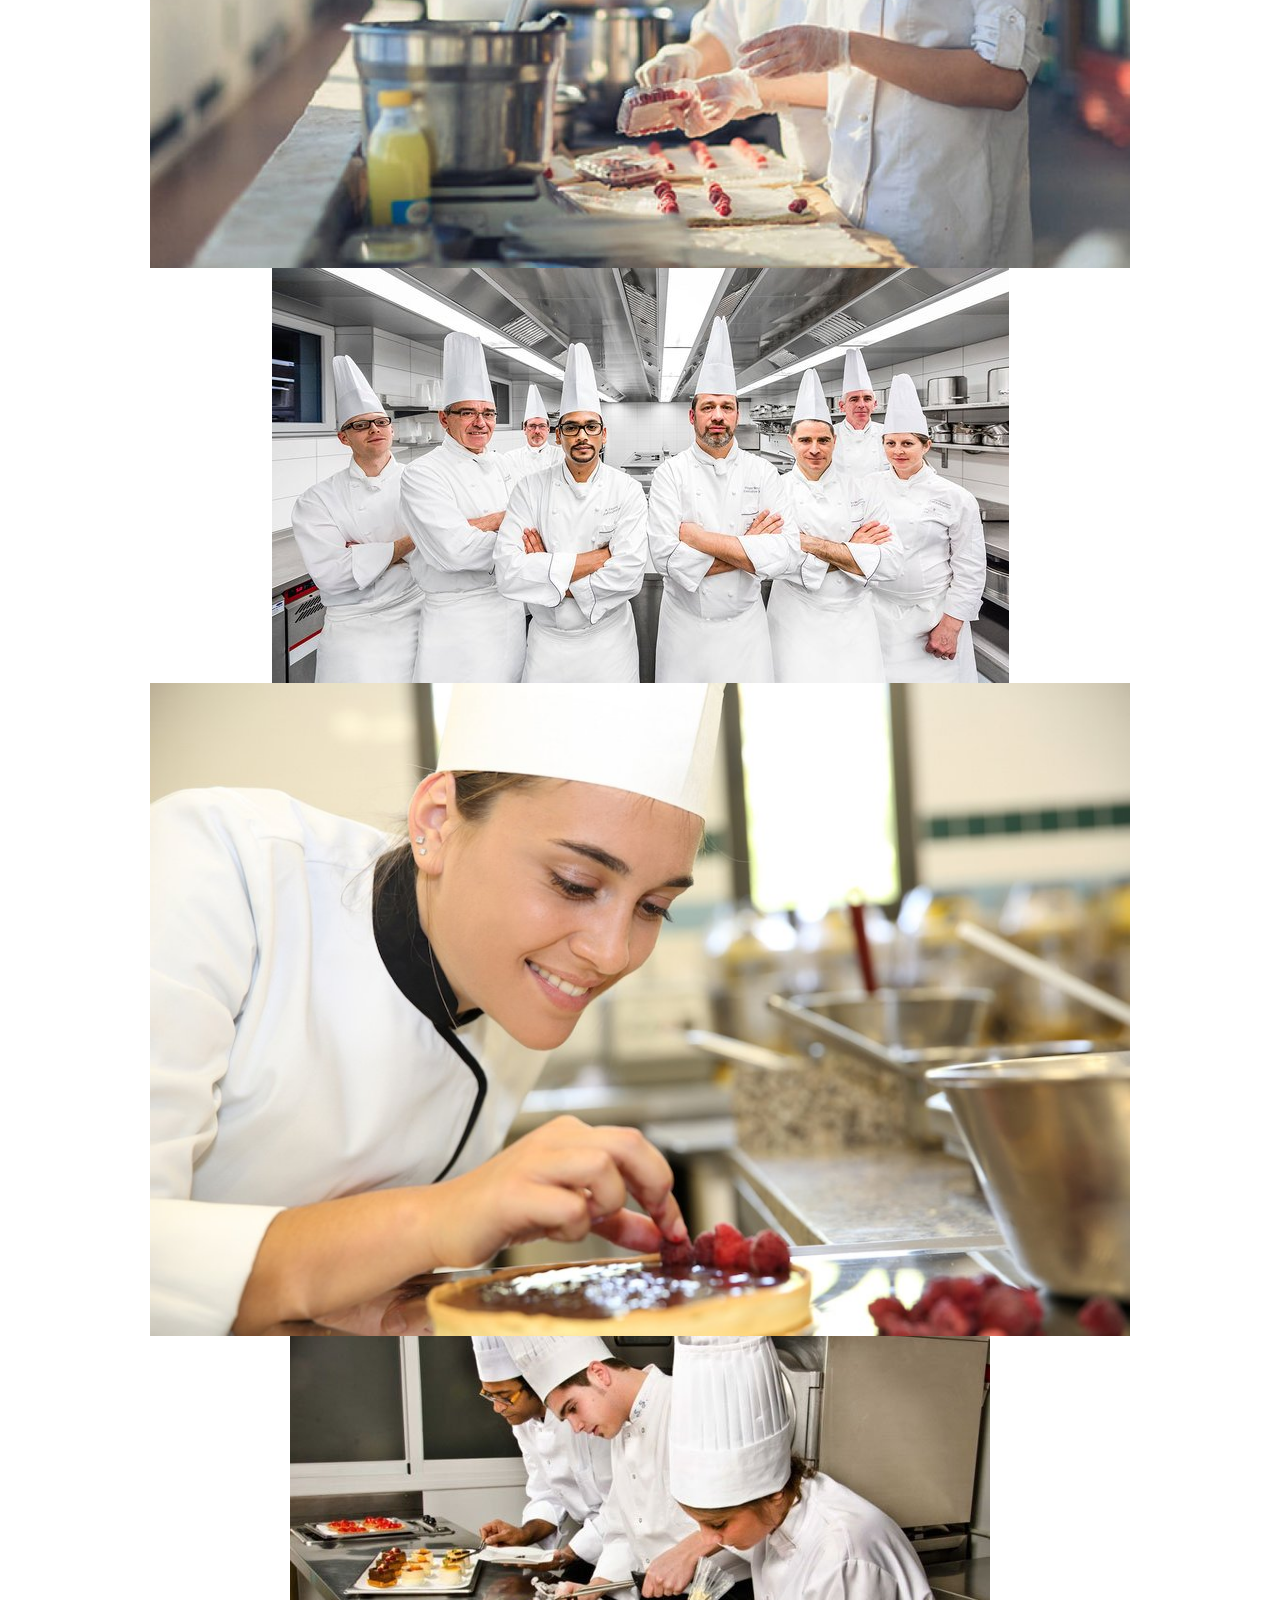
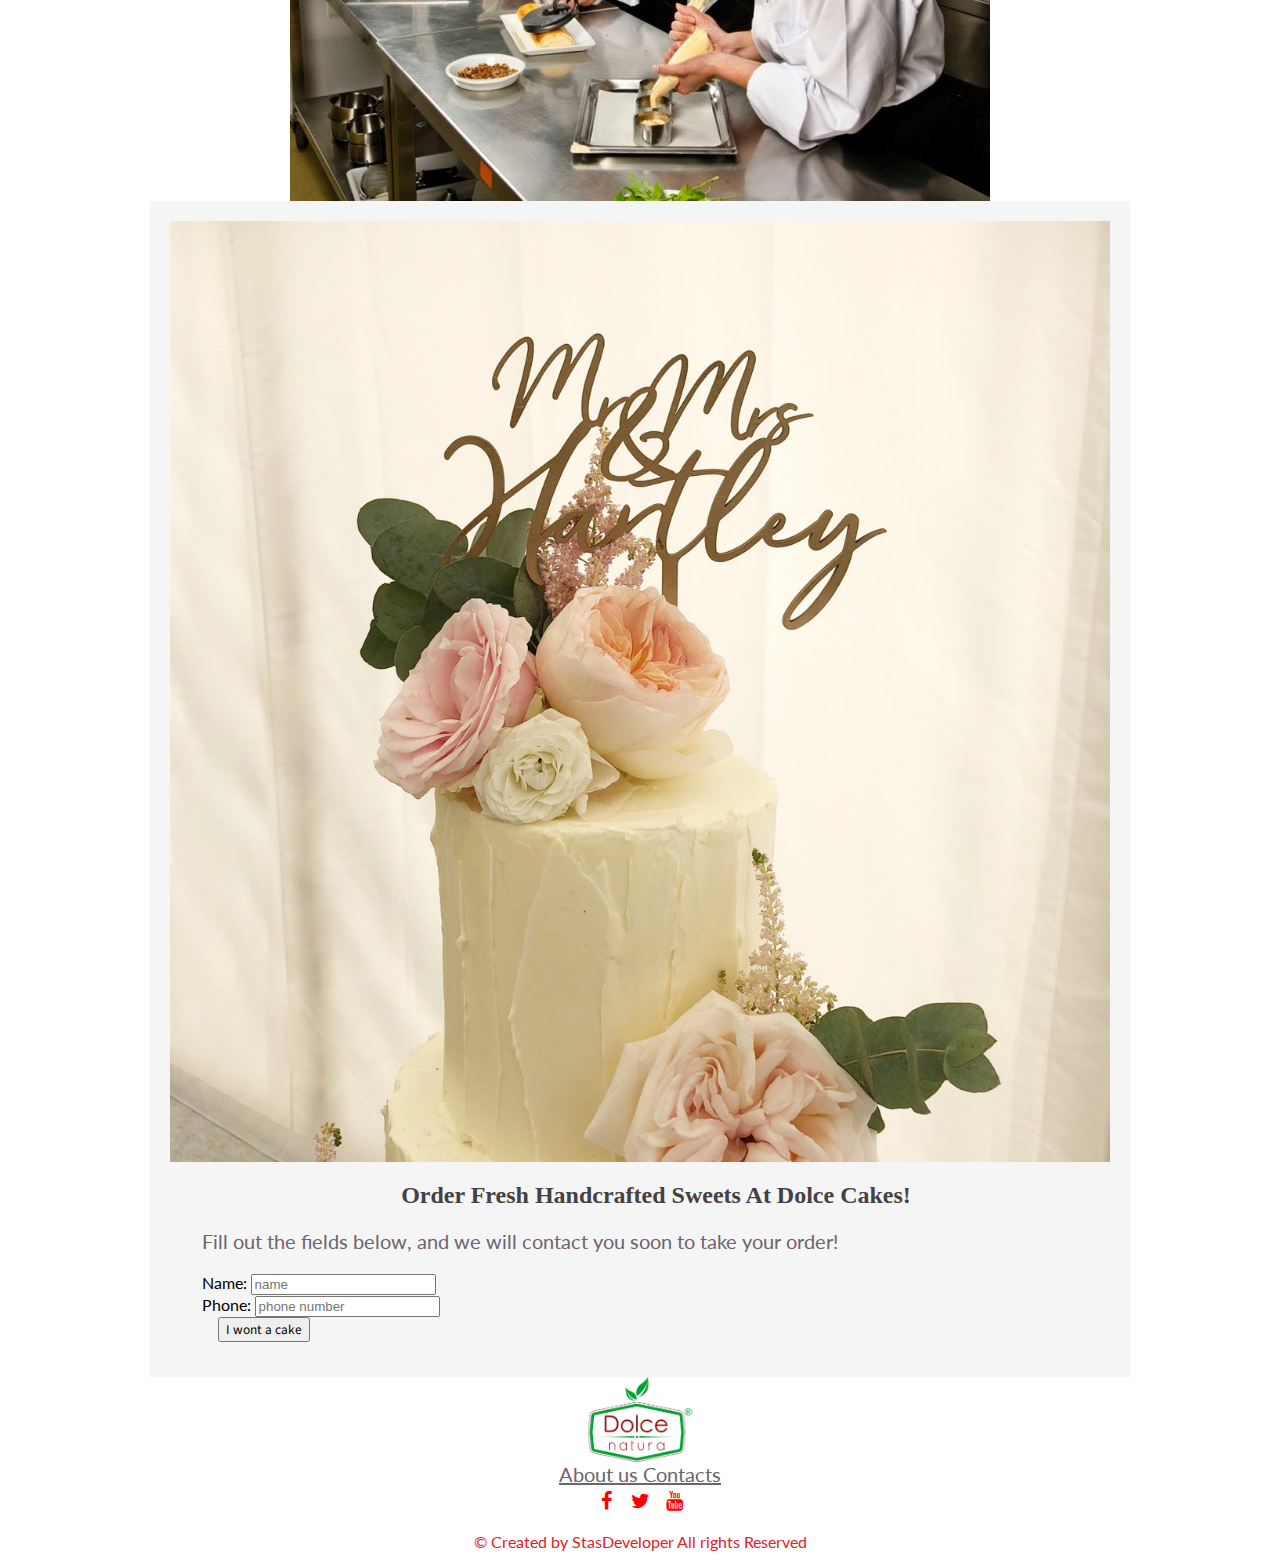
==== commit e571f1cc: "add hendling form" ====
--- a/about_us.html
+++ b/about_us.html
@@ -56,7 +56,8 @@
             <div class="team_istory_1">
                 <h3>We are cake lovers as you are!</h3>
                 <p>We use only fresh and natural ingredients, following traditional recipes of our grandmas and bringing
-                    something new to every cake we make. Whenever you have a party, we are at your service!</p>
+                    something new to every cake we make. Whenever you have a party, we are at your service!</p><br>
+                <p>The We Take The Cake team is a diverse group of people working closely together each day to provide desserts that help people celebrate the joys in their own lives and the lives of others.  To share love and good wishes. And to bring a bit of comfort and happiness to those who deserve it. We love what we do, take pride in each and every cake we put our name on, and guarantee your complete satisfaction.  We live our mission everyday – to help people celebrate, commemorate, appreciate, and send a message of love through the joy of cake.  We look forward to playing a small part in the important times in your lives.</p>
             </div>
             <div class="team_iscory_img">
                 <img src="img/team/welcom_to_team.jpg" alt="team">
@@ -120,7 +121,7 @@
             <div class="form_to_order">
                 <h2>Order Fresh Handcrafted Sweets At Dolce Cakes!</h2>
                 <p>Fill out the fields below, and we will contact you soon to take your order!</p>
-                <form action="ADRESS" method="POST">
+                <form action="#" class="order__form">
                     <div class="form-group">
                         <label for="user-name">
                             Name:
--- a/css/index.css
+++ b/css/index.css
@@ -45,7 +45,7 @@
         flex: 1;
     }
 
-    .name_decorate, .history{
+    .name_decorate{
         display: flex;
         align-items: flex-start;
     }
@@ -76,7 +76,7 @@
 }
 @media(min-width:540px){
 
-    .wedding_cake,
+    .wedding_cake, .history
     #order {
         display: grid;
         grid-template-columns: 1fr 1fr;
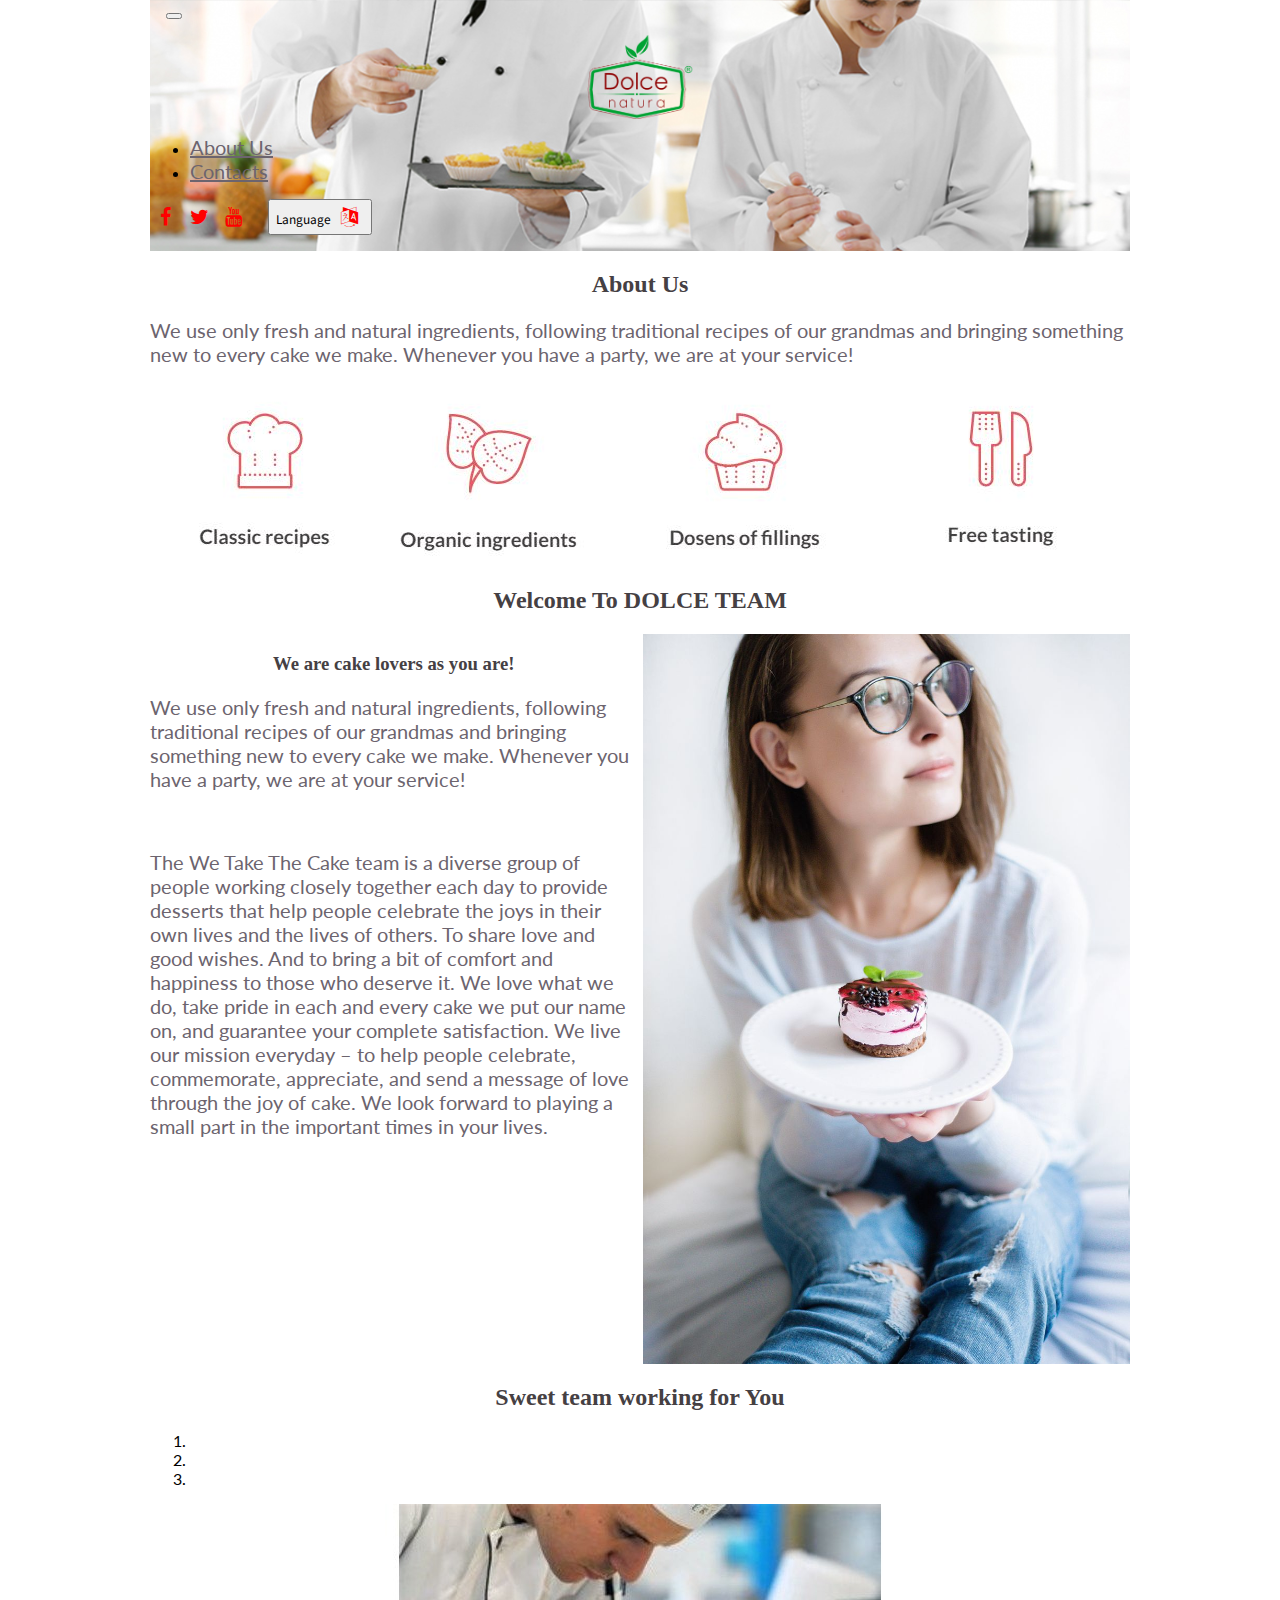
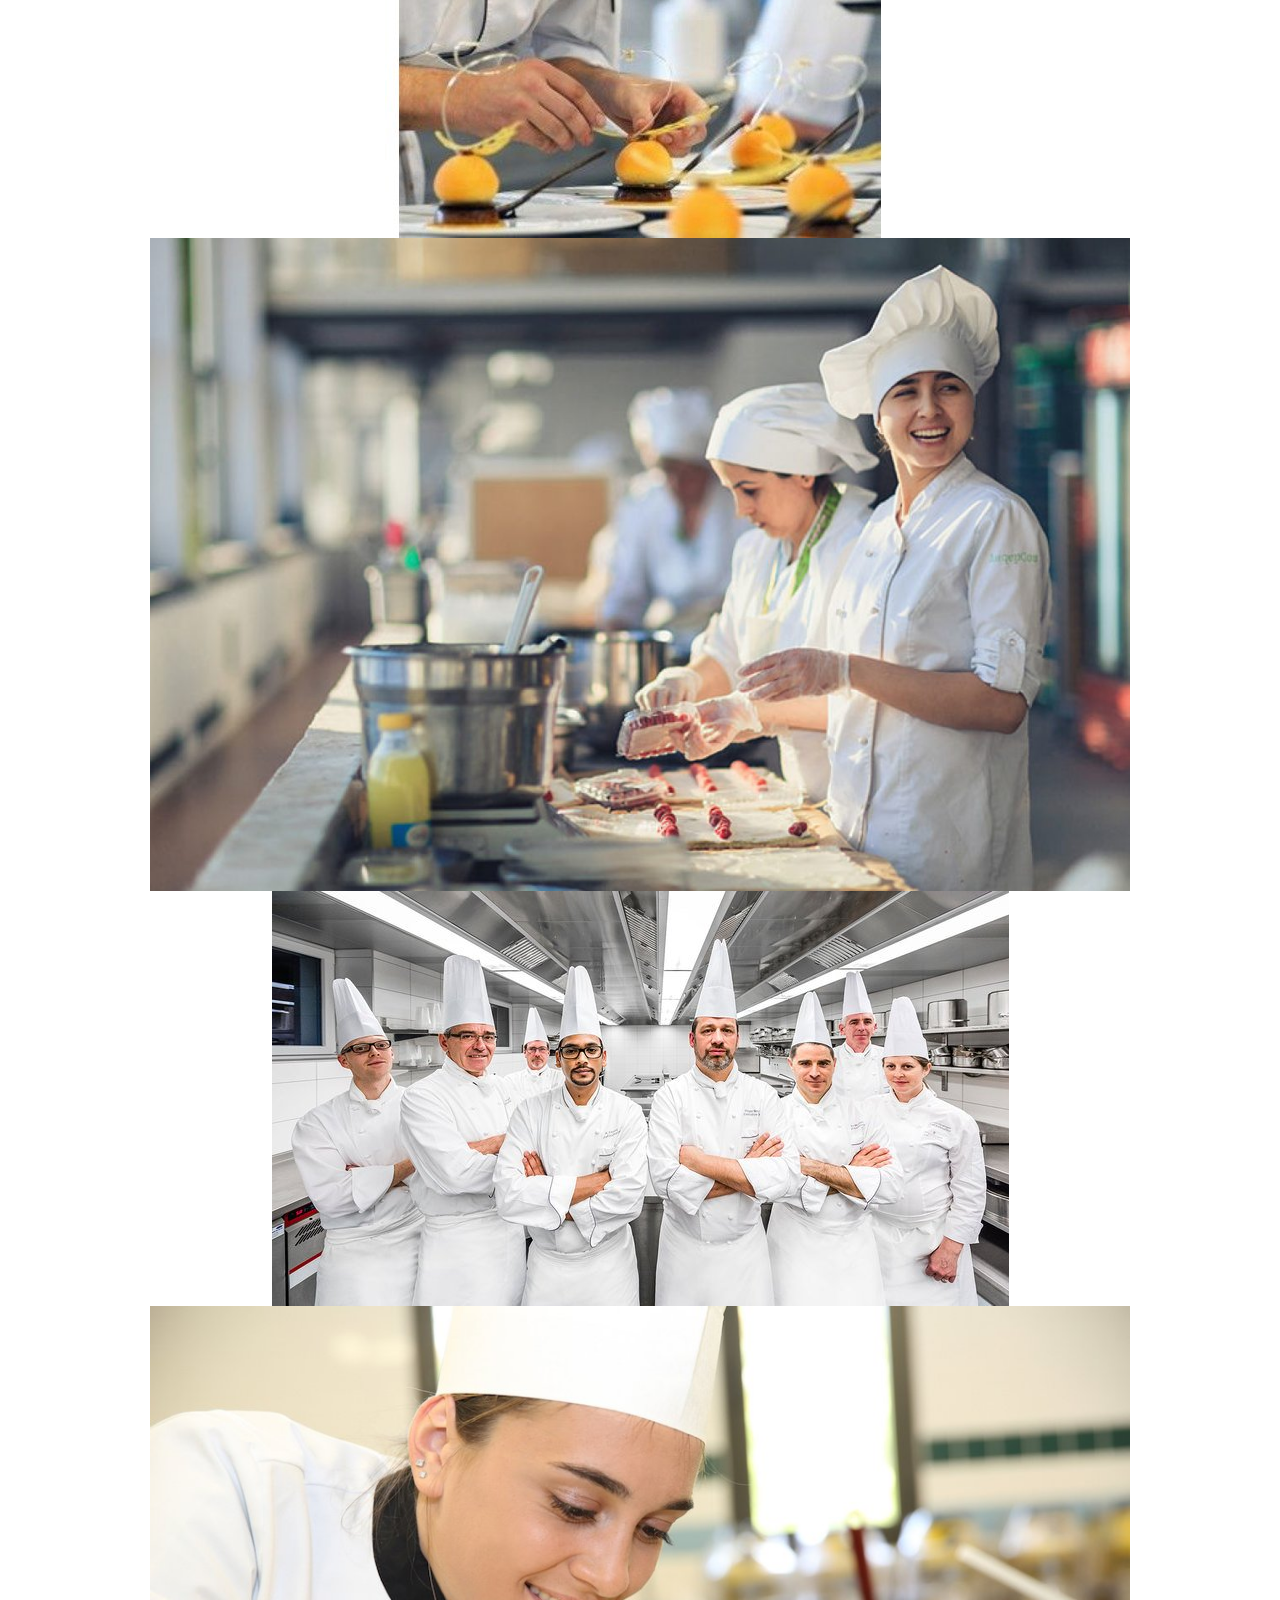
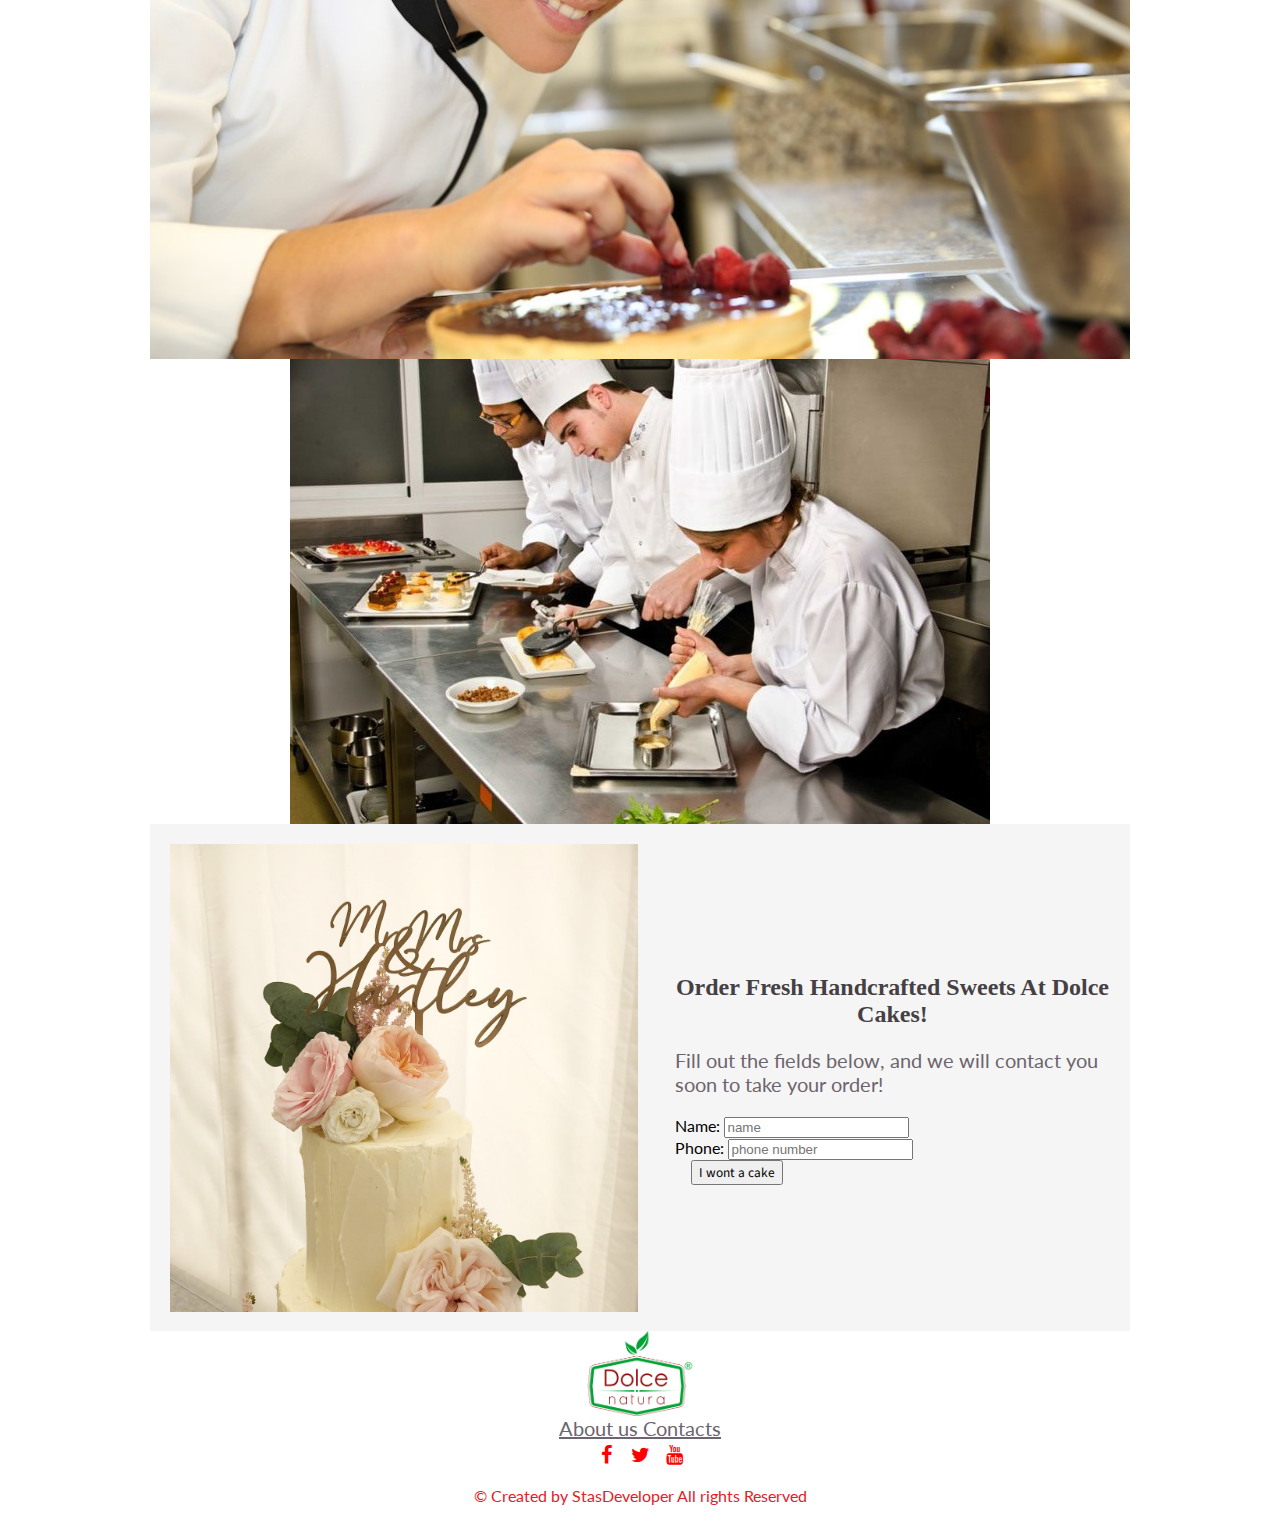
==== commit df540c79: "Edit" ====
--- a/about_us.html
+++ b/about_us.html
@@ -35,7 +35,7 @@
                     <a href="#" class="fa fa-youtube"></a>
                     <button>Language <i class="fa fa-language"></i></button>
                 </div>
-                </div>
+            </div>
         </nav>
     </header>
     <section class="about_us">
@@ -57,7 +57,13 @@
                 <h3>We are cake lovers as you are!</h3>
                 <p>We use only fresh and natural ingredients, following traditional recipes of our grandmas and bringing
                     something new to every cake we make. Whenever you have a party, we are at your service!</p><br>
-                <p>The We Take The Cake team is a diverse group of people working closely together each day to provide desserts that help people celebrate the joys in their own lives and the lives of others.  To share love and good wishes. And to bring a bit of comfort and happiness to those who deserve it. We love what we do, take pride in each and every cake we put our name on, and guarantee your complete satisfaction.  We live our mission everyday – to help people celebrate, commemorate, appreciate, and send a message of love through the joy of cake.  We look forward to playing a small part in the important times in your lives.</p>
+                <p>The We Take The Cake team is a diverse group of people working closely together each day to provide
+                    desserts that help people celebrate the joys in their own lives and the lives of others. To share
+                    love and good wishes. And to bring a bit of comfort and happiness to those who deserve it. We love
+                    what we do, take pride in each and every cake we put our name on, and guarantee your complete
+                    satisfaction. We live our mission everyday – to help people celebrate, commemorate, appreciate, and
+                    send a message of love through the joy of cake. We look forward to playing a small part in the
+                    important times in your lives.</p>
             </div>
             <div class="team_iscory_img">
                 <img src="img/team/welcom_to_team.jpg" alt="team">
@@ -159,8 +165,8 @@
         </nav>
     </footer>
 
-    
- 
+
+
 </body>
 
 </html>--- a/css/index.css
+++ b/css/index.css
@@ -76,7 +76,7 @@
 }
 @media(min-width:540px){
 
-    .wedding_cake, .history
+    .wedding_cake, .history,
     #order {
         display: grid;
         grid-template-columns: 1fr 1fr;
@@ -345,4 +345,10 @@
 .advantages{
     display: flex;
     align-items:d
-}+}
+#map {
+    height: 400px;
+
+    width: 100%;
+    
+  }